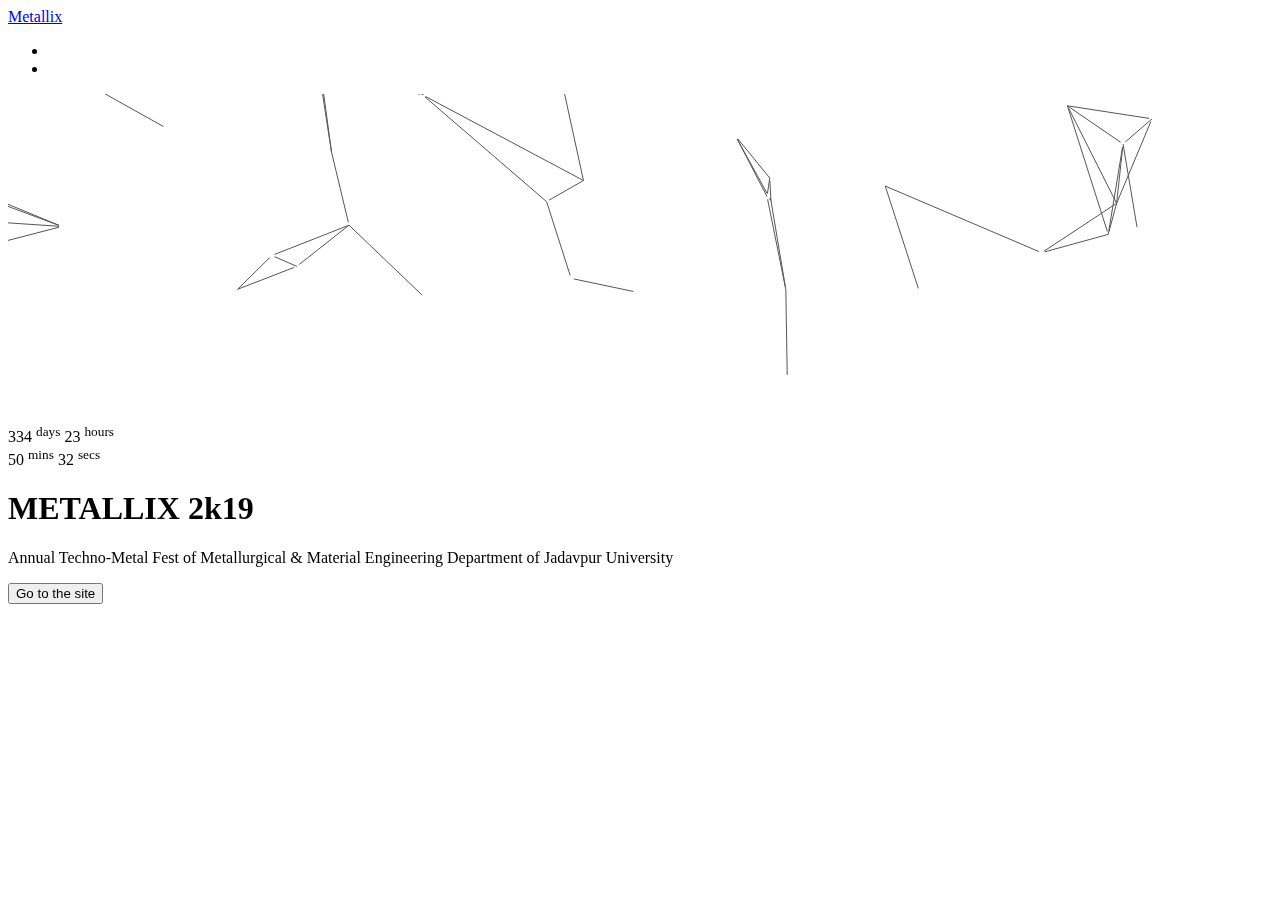
==== index.html @ 6e294d9d "Add files via upload" ====
<!DOCTYPE html>
<!--[if IE 8 ]><html class="no-js oldie ie8" lang="en"> <![endif]-->
<!--[if IE 9 ]><html class="no-js oldie ie9" lang="en"> <![endif]-->
<!--[if (gte IE 9)|!(IE)]><!--><html class="no-js" lang="en"> <!--<![endif]-->
<head>

   <!--- basic page needs
   ================================================== -->
   <meta charset="utf-8">
	<title>Metallix 2k19 | Metallurgical & Material Engineering Department | Jadavpur University</title>
        <meta http-equiv="Content-Type" content="text/html; charset=UTF-8">
        <meta name="description" content="The annual technical fest of the Metallurgical & Material Engineering Department of Jadavpur University" />
        <meta name="keywords" content="Metallix 2k19, Metallurgy fests, Jadavpur University, Fest of Metallurgy, Kolkata fests, " />
        <meta name="author" content="Ayush Mishra" />


   <!-- mobile specific metas
   ================================================== -->
	<meta name="viewport" content="width=device-width, initial-scale=1, maximum-scale=1">

 	<!-- CSS
   ================================================== -->
   <link rel="stylesheet" href="css/base.css">  
   <link rel="stylesheet" href="css/main.css">
   <link rel="stylesheet" href="css/vendor.css">

   <!-- script
   ================================================== -->
	<script src="js/modernizr.js"></script>

   <!-- favicons
	================================================== -->
	<link rel="icon" type="image/png" href="logo1b.png">
	<link rel="apple-touch-icon" type="image/png" href="logo1b.png" sizes="32x32" />


</head>

<body id="top">

	<!-- header 
   ================================================== -->
   <header>

   	<div class="row">
   		<div class="logo">
	         <a href="index.html">Metallix</a>
	      </div> 

			<div class="social-links">
			   <ul>
					<li><a href="#"><i class="fa fa-facebook"></i></a></li>
					
				 			   <li><a href="mailto:metallixju2019@gmail.com"><i class="fa fa-envelope"></i></a></li> 
				 
				</ul>
			</div>
   	</div> 

   </header> <!-- /header -->   


   <!-- home
   ================================================== -->
   <section id="home" class="home-particles">

   	<div class="shadow-overlay"></div>

   	<div class="content-wrap-table">		   

		   <div class="main-content-tablecell">

		   	<div class="row">
		   		<div class="col-twelve">

		   			<div id="counter">
		   				<div class="half">
		  
		   				<span>334 <sup>days</sup></span> 
		 						<span>23 <sup>hours</sup></span>
		   				</div>
							<div class="half">
								<span>50 <sup>mins</sup></span>
		 						<span>32 <sup>secs</sup></span>
		 					</div> 
		   			</div>

			  			<div class="bottom-text">
			  				<h1>METALLIX 2k19</h1>
				  			<p>
							Annual Techno-Metal Fest of Metallurgical & Material Engineering Department of Jadavpur University
				  			</p>			  				
			  			</div>			  						  			   			
<button onclick="window.location.href = 'info.html';">Go to the site</button>
			   	</div> <!-- /twelve --> 

			   
		   	</div> <!-- /row -->  

		   </div> <!-- /main-content --> 
		   
		</div> <!-- /content-wrap -->
   
   </section> <!-- /home -->


  
   <!-- Java Script
   ================================================== --> 
   <script src="js/jquery-2.1.3.min.js"></script>
   <script src="js/plugins.js"></script>
   <script src="js/main1.js"></script>

</body>

</html>
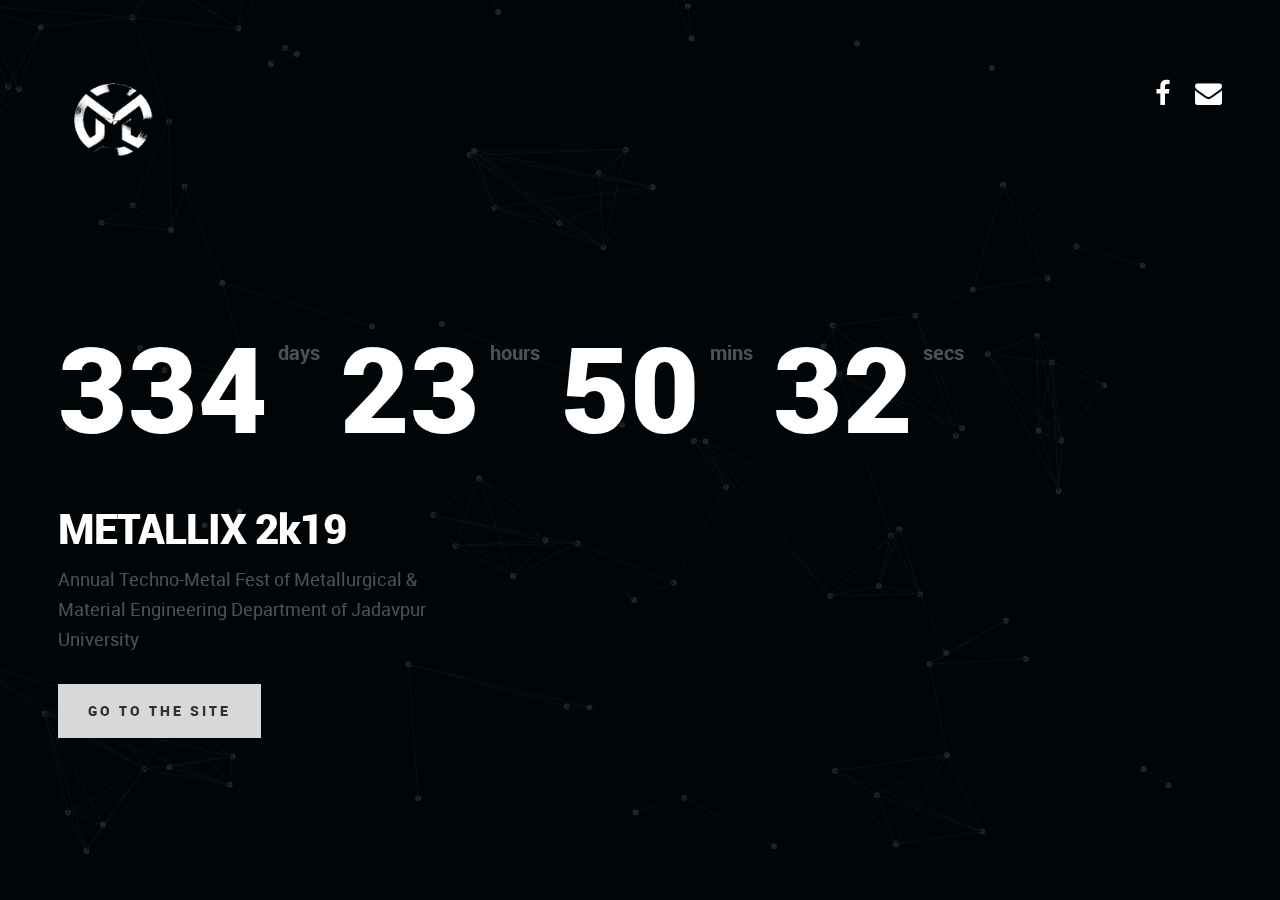
==== commit 86750b18: "Update index.html" ====
--- a/index.html
+++ b/index.html
@@ -91,7 +91,7 @@
 							Annual Techno-Metal Fest of Metallurgical & Material Engineering Department of Jadavpur University
 				  			</p>			  				
 			  			</div>			  						  			   			
-<button onclick="window.location.href = 'info.html';">Go to the site</button>
+<button onclick="window.location.href = "https://amishra1508.github.io/metallix2019/info.html";">Go to the site</button>
 			   	</div> <!-- /twelve --> 
 
 			   
@@ -113,4 +113,4 @@
 
 </body>
 
-</html>+</html>
--- a/css/base.css
+++ b/css/base.css
@@ -0,0 +1,806 @@
+
+/* =================================================================== 
+ *
+ *  Khronos v1.0 Base Stylesheet
+ *  url: www.styleshout.com
+ *  06-10-2016
+ *  ------------------------------------------------------------------
+ *
+ *  TOC:
+ *  01. reset
+ *  02. basic/base setup styles
+ *  03. grid
+ *  04. MISC
+ *
+ * =================================================================== */
+
+ 
+/* ===================================================================
+ * 01. reset - normalize.css v3.0.2 | MIT License | git.io/normalize
+ *
+ * ------------------------------------------------------------------- */
+
+html {
+	font-family: sans-serif;
+	-ms-text-size-adjust: 100%;
+	-webkit-text-size-adjust: 100%;
+}
+
+body {
+	margin: 0;
+}
+
+article,
+aside,
+details,
+figcaption,
+figure,
+footer,
+header,
+hgroup,
+main,
+menu,
+nav,
+section,
+summary {
+	display: block;
+}
+
+audio,
+canvas,
+progress,
+video {
+	display: inline-block;
+	vertical-align: baseline;
+}
+
+audio:not([controls]) {
+	display: none;
+	height: 0;
+}
+
+[hidden],
+template {
+	display: none;
+}
+
+a {
+	background: transparent;
+}
+
+a:active,
+a:hover {
+	outline: 0;
+}
+
+abbr[title] {
+	border-bottom: 1px dotted;
+}
+
+b,
+strong {
+	font-weight: bold;
+}
+
+dfn {
+	font-style: italic;
+}
+
+h1 {
+	font-size: 2em;
+	margin: 0.67em 0;
+}
+
+mark {
+	background: #ff0;
+	color: #000;
+}
+
+small {
+	font-size: 80%;
+}
+
+sub,
+sup {
+	font-size: 75%;
+	line-height: 0;
+	position: relative;
+	vertical-align: baseline;
+}
+
+sup {
+	top: -0.5em;
+}
+
+sub {
+	bottom: -0.25em;
+}
+
+img {
+	border: 0;
+}
+
+svg:not(:root) {
+	overflow: hidden;
+}
+
+figure {
+	margin: 1em 40px;
+}
+
+hr {
+	-moz-box-sizing: content-box;
+	box-sizing: content-box;
+	height: 0;
+}
+
+pre {
+	overflow: auto;
+}
+
+code,
+kbd,
+pre,
+samp {
+	font-family: monospace, monospace;
+	font-size: 1em;
+}
+
+button,
+input,
+optgroup,
+select,
+textarea {
+	color: inherit;
+	font: inherit;
+	margin: 0;
+}
+
+button {
+	overflow: visible;
+}
+
+button,
+select {
+	text-transform: none;
+}
+
+button,
+html input[type="button"],
+input[type="reset"],
+input[type="submit"] {
+	-webkit-appearance: button;
+	cursor: pointer;
+}
+
+button[disabled],
+html input[disabled] {
+	cursor: default;
+}
+
+button::-moz-focus-inner,
+input::-moz-focus-inner {
+	border: 0;
+	padding: 0;
+}
+
+input {
+	line-height: normal;
+}
+
+input[type="checkbox"],
+input[type="radio"] {
+	box-sizing: border-box;
+	padding: 0;
+}
+
+input[type="number"]::-webkit-inner-spin-button,
+input[type="number"]::-webkit-outer-spin-button {
+	height: auto;
+}
+
+input[type="search"] {
+	-webkit-appearance: textfield;
+	-moz-box-sizing: content-box;
+	-webkit-box-sizing: content-box;
+	box-sizing: content-box;
+}
+
+input[type="search"]::-webkit-search-cancel-button,
+input[type="search"]::-webkit-search-decoration {
+	-webkit-appearance: none;
+}
+
+fieldset {
+	border: 1px solid #c0c0c0;
+	margin: 0 2px;
+	padding: 0.35em 0.625em 0.75em;
+}
+
+legend {
+	border: 0;
+	padding: 0;
+}
+
+textarea {
+	overflow: auto;
+}
+
+optgroup {
+	font-weight: bold;
+}
+
+table {
+	border-collapse: collapse;
+	border-spacing: 0;
+}
+
+td,
+th {
+	padding: 0;
+}
+
+
+/* ===================================================================
+ * 02. basic/base setup styles - (_basic.scss)
+ *
+ * ------------------------------------------------------------------- */
+html {
+	font-size: 62.5%;
+	box-sizing: border-box;
+}
+
+*,
+*::before,
+*::after {
+	box-sizing: inherit;
+}
+
+body {
+	font-weight: normal;
+	line-height: 1;
+	text-rendering: optimizeLegibility;
+	word-wrap: break-word;
+	-webkit-overflow-scrolling: touch;
+	-webkit-text-size-adjust: none;
+}
+
+body,
+input,
+button {
+	-moz-osx-font-smoothing: grayscale;
+	-webkit-font-smoothing: antialiased;
+}
+
+/* -------------------------------------------------------------------
+ * Media - (_basic.scss)
+ * ------------------------------------------------------------------- */
+img,
+video {
+	max-width: 100%;
+	height: auto;
+}
+
+/* -------------------------------------------------------------------
+ * Typography resets - (_basic.scss)
+ * ------------------------------------------------------------------- */
+div, dl, dt, dd, ul, ol, li, h1, h2, h3, h4, h5, h6, pre, form, p, blockquote, th, td {
+	margin: 0;
+	padding: 0;
+}
+h1, h2, h3, h4, h5, h6 {
+	-webkit-font-variant-ligatures: common-ligatures;
+	-moz-font-variant-ligatures: common-ligatures;
+	font-variant-ligatures: common-ligatures;
+	text-rendering: optimizeLegibility;
+}
+em, i {
+	font-style: italic;
+	line-height: inherit;
+}
+strong, b {
+	font-weight: bold;
+	line-height: inherit;
+}
+small {
+	font-size: 60%;
+	line-height: inherit;
+}
+ol, ul {
+	list-style: none;
+}
+li {
+	display: block;
+}
+
+/* -------------------------------------------------------------------
+ * links - (_basic.scss)
+ * ------------------------------------------------------------------- */
+a {
+	text-decoration: none;
+	line-height: inherit;
+}
+
+a img {
+	border: none;
+}
+
+/* ------------------------------------------------------------------- 
+ * inputs - (_basic.scss)
+ * ------------------------------------------------------------------- */
+fieldset {
+	margin: 0;
+	padding: 0;
+}
+
+input[type="email"],
+input[type="number"],
+input[type="search"],
+input[type="text"],
+input[type="tel"],
+input[type="url"],
+input[type="password"],
+textarea {
+	-webkit-appearance: none;
+	-moz-appearance: none;
+	-ms-appearance: none;
+	-o-appearance: none;
+	appearance: none;
+}
+
+
+/* ===================================================================
+ * 03. grid - (_grid.scss)
+ *
+ * ------------------------------------------------------------------- */
+.row {
+	width: 94%;
+	max-width: 1170px;
+	margin: 0 auto;
+}
+
+.row:before,
+.row:after {
+	content: "";
+	display: table;
+}
+
+.row:after {
+	clear: both;
+}
+
+.row .row {
+	width: auto;
+	max-width: none;
+	margin-left: -20px;
+	margin-right: -20px;
+}
+
+[class*="col-"],
+.bgrid {
+	float: left;
+}
+
+[class*="col-"] + [class*="col-"].end {
+	float: right;
+}
+
+[class*="col-"] {
+	padding: 0 20px;
+}
+
+.col-one {
+	width: 8.33333%;
+}
+.col-two, .col-1-6 {
+	width: 16.66667%;
+}
+.col-three, .col-1-4 {
+	width: 25%;
+}
+.col-four, .col-1-3 {
+	width: 33.33333%;
+}
+.col-five {
+	width: 41.66667%;
+}
+.col-six, .col-1-2 {
+	width: 50%;
+}
+.col-seven {
+	width: 58.33333%;
+}
+.col-eight, .col-2-3 {
+	width: 66.66667%;
+}
+.col-nine, .col-3-4 {
+	width: 75%;
+}
+.col-ten, .col-5-6 {
+	width: 83.33333%;
+}
+.col-eleven {
+	width: 91.66667%;
+}
+.col-twelve, .col-full {
+	width: 100%;
+}
+
+/* --------------------------------------------------------------- 
+ * small screens - (_base.scss)
+ * --------------------------------------------------------------- */
+@media screen and (max-width:1024px) {
+	.row .row {
+		margin-left: -18px;
+		margin-right: -18px;
+	}
+
+	[class*="col-"] {
+		padding: 0 18px;
+	}
+
+}
+
+/* ---------------------------------------------------------------
+ * tablets - (_base.scss)
+ * --------------------------------------------------------------- */
+@media screen and (max-width:768px) {
+	.row {
+		width: auto;
+		padding-left: 30px;
+		padding-right: 30px;
+	}
+
+	.row .row {
+		padding-left: 0;
+		padding-right: 0;
+		margin-left: -15px;
+		margin-right: -15px;
+	}
+
+	[class*="col-"] {
+		padding: 0 15px;
+	}
+
+	.tab-1-4 {
+		width: 25%;
+	}
+
+	.tab-1-3 {
+		width: 33.33333%;
+	}
+
+	.tab-1-2 {
+		width: 50%;
+	}
+
+	.tab-2-3 {
+		width: 66.66667%;
+	}
+
+	.tab-3-4 {
+		width: 75%;
+	}
+
+	.tab-full {
+		width: 100%;
+	}
+
+}
+
+/* --------------------------------------------------------------- 
+ * large mobile devices - (_base.scss)
+ * --------------------------------------------------------------- */
+@media screen and (max-width:600px) {
+	.row {
+		padding-left: 25px;
+		padding-right: 25px;
+	}
+
+	.row .row {
+		margin-left: -10px;
+		margin-right: -10px;
+	}
+
+	[class*="col-"] {
+		padding: 0 10px;
+	}
+
+	.mob-1-4 {
+		width: 25%;
+	}
+
+	.mob-1-2 {
+		width: 50%;
+	}
+
+	.mob-3-4 {
+		width: 75%;
+	}
+
+	.mob-full {
+		width: 100%;
+	}
+
+}
+
+/* --------------------------------------------------------------- 
+ * small mobile devices - (_base.scss)
+ * --------------------------------------------------------------- */
+@media screen and (max-width:400px) {
+	.row .row {
+		padding-left: 0;
+		padding-right: 0;
+		margin-left: 0;
+		margin-right: 0;
+	}
+
+	[class*="col-"] {
+		width: 100% !important;
+		float: none !important;
+		clear: both !important;
+		margin-left: 0;
+		margin-right: 0;
+		padding: 0;
+	}
+
+	[class*="col-"] + [class*="col-"].end {
+		float: none;
+	}
+
+}
+
+
+/* ===================================================================
+ * block grids - (_base.scss)
+ *
+ * ------------------------------------------------------------------- */
+
+[class*="block-"]:before, [class*="block-"]:after {
+	content: "";
+	display: table;
+}
+
+[class*="block-"]:after {
+	clear: both;
+}
+
+.block-1-6 .bgrid {
+	width: 16.66667%;
+}
+
+.block-1-4 .bgrid {
+	width: 25%;
+}
+
+.block-1-3 .bgrid {
+	width: 33.33333%;
+}
+
+.block-1-2 .bgrid {
+	width: 50%;
+}
+
+/**
+ * Clearing for block grid columns. Allow columns with 
+ * different heights to align properly.
+ */
+.block-1-6 .bgrid:nth-child(6n+1),
+.block-1-4 .bgrid:nth-child(4n+1),
+.block-1-3 .bgrid:nth-child(3n+1),
+.block-1-2 .bgrid:nth-child(2n+1) {
+	clear: both;
+}
+
+/* ---------------------------------------------------------------
+ * small screens - (_base.scss)
+ * --------------------------------------------------------------- */
+@media screen and (max-width:1024px) {
+	.block-s-1-6 .bgrid {
+		width: 16.66667%;
+	}
+
+	.block-s-1-4 .bgrid {
+		width: 25%;
+	}
+
+	.block-s-1-3 .bgrid {
+		width: 33.33333%;
+	}
+
+	.block-s-1-2 .bgrid {
+		width: 50%;
+	}
+
+	.block-s-full .bgrid {
+		width: 100%;
+		clear: both;
+	}
+
+	[class*="block-s-"] .bgrid:nth-child(n) {
+		clear: none;
+	}
+
+	.block-s-1-6 .bgrid:nth-child(6n+1),
+	.block-s-1-4 .bgrid:nth-child(4n+1),
+	.block-s-1-3 .bgrid:nth-child(3n+1),
+	.block-s-1-2 .bgrid:nth-child(2n+1) {
+		clear: both;
+	}
+
+}
+
+/* ---------------------------------------------------------------
+ * tablets - (_base.scss)
+ * --------------------------------------------------------------- */
+@media screen and (max-width:768px) {
+	.block-tab-1-6 .bgrid {
+		width: 16.66667%;
+	}
+
+	.block-tab-1-4 .bgrid {
+		width: 25%;
+	}
+
+	.block-tab-1-3 .bgrid {
+		width: 33.33333%;
+	}
+
+	.block-tab-1-2 .bgrid {
+		width: 50%;
+	}
+
+	.block-tab-full .bgrid {
+		width: 100%;
+		clear: both;
+	}
+
+	[class*="block-tab-"] .bgrid:nth-child(n) {
+		clear: none;
+	}
+
+	.block-tab-1-6 .bgrid:nth-child(6n+1),
+	.block-tab-1-4 .bgrid:nth-child(4n+1),
+	.block-tab-1-3 .bgrid:nth-child(3n+1),
+	.block-tab-1-2 .bgrid:nth-child(2n+1) {
+		clear: both;
+	}
+
+}
+
+/* ---------------------------------------------------------------
+ * large mobile devices - (_base.scss)
+ * --------------------------------------------------------------- */
+@media screen and (max-width:600px) {
+	.block-mob-1-6 .bgrid {
+		width: 16.66667%;
+	}
+
+	.block-mob-1-4 .bgrid {
+		width: 25%;
+	}
+
+	.block-mob-1-3 .bgrid {
+		width: 33.33333%;
+	}
+
+	.block-mob-1-2 .bgrid {
+		width: 50%;
+	}
+
+	.block-mob-full .bgrid {
+		width: 100%;
+		clear: both;
+	}
+
+	[class*="block-mob-"] .bgrid:nth-child(n) {
+		clear: none;
+	}
+
+	.block-mob-1-6 .bgrid:nth-child(6n+1),
+	.block-mob-1-4 .bgrid:nth-child(4n+1),
+	.block-mob-1-3 .bgrid:nth-child(3n+1),
+	.block-mob-1-2 .bgrid:nth-child(2n+1) {
+		clear: both;
+	}
+
+}
+
+/* ---------------------------------------------------------------
+ * stack on small mobile devices - (_base.scss)
+ * --------------------------------------------------------------- */
+@media screen and (max-width:400px) {
+	.stack .bgrid {
+		width: 100% !important;
+		float: none !important;
+		clear: both !important;
+		margin-left: 0;
+		margin-right: 0;
+	}
+
+}
+
+
+/* ===================================================================
+ * 04. MISC  - (_base.scss)
+ *
+ * ------------------------------------------------------------------- */
+
+/**
+ * Clearing - (http://nicolasgallagher.com/micro-clearfix-hack/
+ */
+.group:before,
+.group:after {
+	content: "";
+	display: table;
+}
+
+.group:after {
+	clear: both;
+}
+
+/**
+ * Misc Helper Styles 
+ */
+.hide {
+	display: none;
+}
+
+.invisible {
+	visibility: hidden;
+}
+
+.antialiased {
+	-webkit-font-smoothing: antialiased;
+	-moz-osx-font-smoothing: grayscale;
+}
+
+.overflow-hidden {
+	overflow: hidden;
+}
+
+.remove-bottom {
+	margin-bottom: 0;
+}
+
+.half-bottom {
+	margin-bottom: 1.5rem !important;
+}
+
+.add-bottom {
+	margin-bottom: 3rem !important;
+}
+
+.no-border {
+	border: none;
+}
+
+.full-width {
+	width: 100%;
+}
+
+.text-center {
+	text-align: center;
+}
+
+.text-left {
+	text-align: left;
+}
+
+.text-right {
+	text-align: right;
+}
+
+.pull-left {
+	float: left;
+}
+
+.pull-right {
+	float: right;
+}
+
+.align-center {
+	margin-left: auto;
+	margin-right: auto;
+	text-align: center;
+}--- a/css/main.css
+++ b/css/main.css
@@ -0,0 +1,1891 @@
+
+/* =================================================================== 
+ *
+ *  Khronos v1.0 Main Stylesheet
+ *  url: www.styleshout.com
+ *  06-10-2016
+ *  ------------------------------------------------------------------
+ *
+ *  TOC:
+ *  01. webfonts and iconfonts
+ *  02. base style overrides
+ *  03. typography & general theme styles
+ *  04. preloader
+ *  05. forms
+ *  06. buttons
+ *  07. other components
+ *  08. header styles
+ *  09. home
+ *  10. info
+ *  11. cta
+ *  12. footer
+ *
+ * =================================================================== */
+
+
+/* ===================================================================
+ * 01. webfonts and iconfonts - (_document-setup)
+ *
+ * ------------------------------------------------------------------- */
+@import url("fonts.css");
+@import url("font-awesome/css/font-awesome.min.css");
+@import url("micons/micons.css");
+
+
+/* ===================================================================
+ * 02. base style overrides - (_document-setup)
+ *
+ * ------------------------------------------------------------------- */
+html {
+	font-size: 10px;
+}
+@media only screen and (max-width:1024px) {
+	html {
+		font-size: 9.375px;
+	}
+}
+@media only screen and (max-width:768px) {
+	html {
+		font-size: 10px;
+	}
+}
+@media only screen and (max-width:400px) {
+	html {
+		font-size: 9.375px;
+	}
+}
+html, body {
+	height: 100%;
+}
+body {
+	background: #FFFFFF;
+	font-family: "roboto-regular", sans-serif;
+	font-size: 1.6rem;
+	line-height: 3rem;
+	color: #333333;
+}
+
+/* ------------------------------------------------------------------- 
+ * links - (_document-setup) 
+ * ------------------------------------------------------------------- */
+a, a:visited {
+	color: #057f78;
+	-moz-transition: all 0.3s ease-in-out;
+	-o-transition: all 0.3s ease-in-out;
+	-webkit-transition: all 0.3s ease-in-out;
+	-ms-transition: all 0.3s ease-in-out;
+	transition: all 0.3s ease-in-out;
+}
+a:hover, a:focus {
+	color: #000000;
+}
+
+/* ===================================================================
+ * 03. typography & general theme styles - (_document-setup.scss) 
+ *
+ * ------------------------------------------------------------------- */
+h1, h2, h3, h4, h5, h6, .h01, .h02, .h03, .h04, .h05, .h06 {
+	font-family: "roboto-black", sans-serif;
+	color: #151515;
+	font-style: normal;
+	text-rendering: optimizeLegibility;
+	margin-bottom: 2.1rem;
+}
+h3, .h03, h4, .h04 {
+	margin-bottom: 1.8rem;
+}
+h5, .h05, h6, .h06 {
+	margin-bottom: 1.2rem;
+}
+h1, .h01 {
+	font-size: 3.1rem;
+	line-height: 1.35;
+	letter-spacing: -.1rem;
+}
+@media only screen and (max-width:600px) {
+	h1, .h01 {
+		font-size: 2.6rem;
+		letter-spacing: -.07rem;
+	}
+}
+h2, .h02 {
+	font-size: 2.4rem;
+	line-height: 1.25;
+}
+h3, .h03 {
+	font-size: 2rem;
+	line-height: 1.5;
+}
+h4, .h04 {
+	font-size: 1.7rem;
+	line-height: 1.76;
+}
+h5, .h05 {
+	font-size: 1.4rem;
+	line-height: 1.7;
+	text-transform: uppercase;
+	letter-spacing: .2rem;
+}
+h6, .h06 {
+	font-size: 1.3rem;
+	line-height: 1.85;
+	text-transform: uppercase;
+	letter-spacing: .2rem;
+}
+p img {
+	margin: 0;
+}
+p.lead {
+	font-family: "roboto-light", serif;
+	font-size: 2rem;
+	line-height: 1.8;
+	color: #4d4d4d;
+}
+@media only screen and (max-width:768px) {
+	p.lead {
+		font-size: 1.8rem;
+	}
+}
+em, i, strong, b {
+	font-size: 1.6rem;
+	line-height: 3rem;
+	font-style: normal;
+	font-weight: normal;
+}
+em, i {
+	font-family: "roboto-italic", serif;
+}
+strong, b {
+	font-family: "roboto-bold", serif;
+}
+small {
+	font-size: 1.1rem;
+	line-height: inherit;
+}
+blockquote {
+	margin: 3rem 0;
+	padding-left: 4rem;
+	position: relative;
+}
+blockquote:before {
+	content: "\201C";
+	font-size: 8rem;
+	line-height: 0px;
+	margin: 0;
+	color: #333;
+	font-family: arial, sans-serif;
+	position: absolute;
+	top: 3rem;
+	left: 0;
+}
+blockquote p {
+	font-family: georgia, serif;
+	font-style: italic;
+	padding: 0;
+	font-size: 1.9rem;
+	line-height: 1.75;
+}
+blockquote cite {
+	display: block;
+	font-size: 1.2rem;
+	font-style: normal;
+	line-height: 1.65;
+}
+blockquote cite:before {
+	content: "\2014 \0020";
+}
+blockquote cite a, blockquote cite a:visited {
+	color: #4d4d4d;
+	border: none;
+}
+abbr {
+	font-family: "roboto-bold", serif;
+	font-variant: small-caps;
+	text-transform: lowercase;
+	letter-spacing: .05rem;
+	color: #4d4d4d;
+}
+var, kbd, samp, code, pre {
+	font-family: Consolas, "Andale Mono", Courier, "Courier New", monospace;
+}
+pre {
+	padding: 2.4rem 3rem 3rem;
+	background: #F1F1F1;
+}
+code {
+	font-size: 1.4rem;
+	margin: 0 .2rem;
+	padding: .3rem .6rem;
+	white-space: nowrap;
+	background: #F1F1F1;
+	border: 1px solid #E1E1E1;
+	border-radius: 3px;
+}
+pre > code {
+	display: block;
+	white-space: pre;
+	line-height: 2;
+	padding: 0;
+	margin: 0;
+}
+pre.prettyprint > code {
+	border: none;
+}
+del {
+	text-decoration: line-through;
+}
+abbr[title], dfn[title] {
+	border-bottom: 1px dotted;
+	cursor: help;
+}
+mark {
+	background: #FFF49B;
+	color: #000;
+}
+hr {
+	border: solid #d2d2d2;
+	border-width: 1px 0 0;
+	clear: both;
+	margin: 2.4rem 0 1.5rem;
+	height: 0;
+}
+
+/* ------------------------------------------------------------------- 
+ * Lists - (_document-setup)  
+ * ------------------------------------------------------------------- */
+ol {
+	list-style: decimal;
+}
+ul {
+	list-style: disc;
+}
+li {
+	display: list-item;
+}
+ol, ul {
+	margin-left: 1.7rem;
+}
+ul li {
+	padding-left: .4rem;
+}
+ul ul, ul ol, ol ol, ol ul {
+	margin: .6rem 0 .6rem 1.7rem;
+}
+ul.disc li {
+	display: list-item;
+	list-style: none;
+	padding: 0 0 0 .8rem;
+	position: relative;
+}
+ul.disc li::before {
+	content: "";
+	display: inline-block;
+	width: 8px;
+	height: 8px;
+	border-radius: 50%;
+	background: #034e4a;
+	position: absolute;
+	left: -17px;
+	top: 11px;
+	vertical-align: middle;
+}
+dt {
+	margin: 0;
+	color: #034e4a;
+}
+dd {
+	margin: 0 0 0 2rem;
+}
+
+/* ------------------------------------------------------------------- 
+ * Spacing - (_document-setup)  
+ * ------------------------------------------------------------------- */
+button, .button {
+	margin-bottom: 1.2;
+}
+fieldset {
+	margin-bottom: 1.5rem;
+}
+input,
+textarea,
+select,
+pre,
+blockquote,
+figure,
+table,
+p,
+ul,
+ol,
+dl,
+form,
+.fluid-video-wrapper,
+.ss-custom-select {
+	margin-bottom: 3rem;
+}
+
+/* ------------------------------------------------------------------- 
+ * floated image - (_document-setup)  
+ * ------------------------------------------------------------------- */
+img.pull-right {
+	margin: 1.5rem 0 0 3rem;
+}
+img.pull-left {
+	margin: 1.5rem 3rem 0 0;
+}
+
+/* ------------------------------------------------------------------- 
+ * block grids paddings
+ * ------------------------------------------------------------------- */
+.bgrid {
+	padding: 0 20px;
+}
+@media only screen and (max-width:1024px) {
+	.bgrid {
+		padding: 0 18px;
+	}
+}
+@media only screen and (max-width:768px) {
+	.bgrid {
+		padding: 0 15px;
+	}
+}
+@media only screen and (max-width:600px) {
+	.bgrid {
+		padding: 0 10px;
+	}
+}
+@media only screen and (max-width:400px) {
+	.bgrid {
+		padding: 0;
+	}
+}
+
+ 
+/* ===================================================================
+ * 04. preloader - (_preloader-1.scss)
+ *
+ * ------------------------------------------------------------------- */
+#preloader {
+	position: fixed;
+	top: 0;
+	left: 0;
+	right: 0;
+	bottom: 0;
+	background: #050505;
+	z-index: 800;
+	height: 100%;
+	width: 100%;
+}
+.no-js #preloader, .oldie #preloader {
+	display: none;
+}
+#loader {
+	position: absolute;
+	left: 50%;
+	top: 50%;
+	width: 60px;
+	height: 60px;
+	margin: -30px 0 0 -30px;
+	padding: 0;
+}
+#loader:before {
+	content: "";
+	border-top: 6px solid rgba(255, 255, 255, 0.1);
+	border-right: 6px solid rgba(255, 255, 255, 0.1);
+	border-bottom: 6px solid rgba(255, 255, 255, 0.1);
+	border-left: 6px solid #FFFFFF;
+	-webkit-animation: load 1.1s infinite linear;
+	animation: load 1.1s infinite linear;
+	display: block;
+	border-radius: 50%;
+	width: 60px;
+	height: 60px;
+}
+@-webkit-keyframes load {
+	0% {
+		-webkit-transform: rotate(0deg);
+		transform: rotate(0deg);
+	}
+	100% {
+		-webkit-transform: rotate(360deg);
+		transform: rotate(360deg);
+	}
+}
+@keyframes load {
+	0% {
+		-webkit-transform: rotate(0deg);
+		transform: rotate(0deg);
+	}
+	100% {
+		-webkit-transform: rotate(360deg);
+		transform: rotate(360deg);
+	}
+}
+
+
+/* ===================================================================
+ * 05. forms - (_forms.scss)
+ *
+ * ------------------------------------------------------------------- */
+fieldset {
+	border: none;
+}
+input[type="email"],
+input[type="number"],
+input[type="search"],
+input[type="text"],
+input[type="tel"],
+input[type="url"],
+input[type="password"],
+textarea,
+select {
+	display: block;
+	height: 6rem;
+	padding: 1.5rem 2rem;
+	border: none;
+	border-bottom: 3px solid rgba(17, 17, 17, 0.5);
+	outline: none;
+	vertical-align: middle;
+	color: #333333;
+	font-family: "roboto-regular", sans-serif;
+	font-size: 1.7rem;
+	line-height: 3rem;
+	max-width: 100%;
+	background: transparent;
+	-moz-transition: all 0.3s ease-in-out;
+	-o-transition: all 0.3s ease-in-out;
+	-webkit-transition: all 0.3s ease-in-out;
+	-ms-transition: all 0.3s ease-in-out;
+	transition: all 0.3s ease-in-out;
+}
+textarea {
+	min-height: 25rem;
+}
+input[type="email"]:focus,
+input[type="number"]:focus,
+input[type="search"]:focus,
+input[type="text"]:focus,
+input[type="tel"]:focus,
+input[type="url"]:focus,
+input[type="password"]:focus,
+textarea:focus,
+select:focus {
+	color: #000000;
+	border-color: #034e4a;
+}
+label, legend {
+	font-family: "roboto-bold", sans-serif;
+	font-size: 1.6rem;
+	margin-bottom: .6rem;
+	color: black;
+	display: block;
+}
+input[type="checkbox"],
+input[type="radio"] {
+	display: inline;
+}
+
+label > .label-text {
+	display: inline-block;
+	margin-left: 1rem;
+	font-family: "roboto-regular", sans-serif;
+	line-height: inherit;
+}
+
+label > input[type="checkbox"],
+label > input[type="radio"] {
+	margin: 0;
+	position: relative;
+	top: .15rem;
+}
+
+/* ------------------------------------------------------------------- 
+ * Style Placeholder Text  
+ * ------------------------------------------------------------------- */
+::-webkit-input-placeholder {
+	color: gray;
+}
+:-moz-placeholder {
+	color: gray;  /* Firefox 18- */
+}
+::-moz-placeholder {
+	color: gray;  /* Firefox 19+ */
+}
+:-ms-input-placeholder {
+	color: gray;
+}
+.placeholder {
+	color: gray !important;
+}
+
+/* ===================================================================
+ * 06. buttons - (_button-essentials.scss)
+ *
+ * ------------------------------------------------------------------- */
+.button,
+a.button,
+button,
+input[type="submit"],
+input[type="reset"],
+input[type="button"] {
+	display: inline-block;
+	font-family: "roboto-black", sans-serif;
+	font-size: 1.4rem;
+	text-transform: uppercase;
+	letter-spacing: .3rem;
+	height: 5.4rem;
+	line-height: 5.4rem;
+	padding: 0 3rem;
+	margin: 0 .3rem 1.2rem 0;
+	background: #d8d8d8;
+	color: #313131;
+	text-decoration: none;
+	cursor: pointer;
+	text-align: center;
+	white-space: nowrap;
+	border: none;
+	-moz-transition: all 0.3s ease-in-out;
+	-o-transition: all 0.3s ease-in-out;
+	-webkit-transition: all 0.3s ease-in-out;
+	-ms-transition: all 0.3s ease-in-out;
+	transition: all 0.3s ease-in-out;
+}
+
+.button:hover,
+a.button:hover,
+button:hover,
+input[type="submit"]:hover,
+input[type="reset"]:hover,
+input[type="button"]:hover,
+.button:focus,
+button:focus,
+input[type="submit"]:focus,
+input[type="reset"]:focus,
+input[type="button"]:focus {
+	background: #bebebe;
+	color: #000000;
+	outline: 0;
+}
+
+.button.button-primary,
+a.button.button-primary,
+button.button-primary,
+input[type="submit"].button-primary,
+input[type="reset"].button-primary,
+input[type="button"].button-primary {
+	background: #034e4a;
+	color: #FFFFFF;
+}
+
+.button.button-primary:hover,
+a.button.button-primary:hover,
+button.button-primary:hover,
+input[type="submit"].button-primary:hover,
+input[type="reset"].button-primary:hover,
+input[type="button"].button-primary:hover,
+.button.button-primary:focus,
+button.button-primary:focus,
+input[type="submit"].button-primary:focus,
+input[type="reset"].button-primary:focus,
+input[type="button"].button-primary:focus {
+	background: #1f1f1f;
+}
+
+button.full-width,
+.button.full-width {
+	width: 100%;
+	margin-right: 0;
+}
+
+button.medium,
+.button.medium {
+	height: 5.7rem !important;
+	line-height: 5.7rem !important;
+	padding: 0 1.8rem !important;
+}
+
+button.large,
+.button.large {
+	height: 6rem !important;
+	line-height: 6rem !important;
+	padding: 0rem 3rem !important;
+}
+
+button.stroke,
+.button.stroke {
+	background: transparent !important;
+	border: 3px solid #313131;
+	line-height: 4.8rem;
+}
+
+button.stroke.medium,
+.button.stroke.medium {
+	line-height: 5.1rem !important;
+}
+
+button.stroke.large,
+.button.stroke.large {
+	line-height: 5.4rem !important;
+}
+
+button.stroke:hover,
+.button.stroke:hover {
+	border: 3px solid #034e4a;
+	color: #034e4a;
+}
+
+button::-moz-focus-inner,
+input::-moz-focus-inner {
+	border: 0;
+	padding: 0;
+}
+
+
+/* ===================================================================
+ * 07. other components - (_others.scss)
+ *
+ * ------------------------------------------------------------------- */
+
+/* ------------------------------------------------------------------- 
+ * additional typo styles - (_additional-typo.scss)
+ * ------------------------------------------------------------------- */
+
+/* drop cap 
+ * ----------------------------------------------- */
+.drop-cap:first-letter {
+	float: left;
+	margin: 0;
+	padding: 1.5rem .6rem 0 0;
+	font-size: 8.4rem;
+	font-family: "roboto-bold", sans-serif;
+	line-height: 6rem;
+	text-indent: 0;
+	background: transparent;
+	color: #151515;
+}
+
+/* line definition style 
+ * ----------------------------------------------- */
+.lining dt, .lining dd {
+	display: inline;
+	margin: 0;
+}
+.lining dt + dt:before, .lining dd + dt:before {
+	content: "\A";
+	white-space: pre;
+}
+.lining dd + dd:before {
+	content: ", ";
+}
+.lining dd + dd:before {
+	content: ", ";
+}
+.lining dd:before {
+	content: ": ";
+	margin-left: -0.2em;
+}
+
+/* dictionary definition style 
+ * ----------------------------------------------- */
+.dictionary-style dt {
+	display: inline;
+	counter-reset: definitions;
+}
+.dictionary-style dt + dt:before {
+	content: ", ";
+	margin-left: -0.2em;
+}
+.dictionary-style dd {
+	display: block;
+	counter-increment: definitions;
+}
+.dictionary-style dd:before {
+	content: counter(definitions, decimal) ". ";
+}
+
+/** 
+ * Pull Quotes
+ * -----------
+ * markup:
+ *
+ * <aside class="pull-quote">
+ *		<blockquote>
+ *			<p></p>
+ *		</blockquote>
+ *	</aside>
+ *
+ * --------------------------------------------------------------------- */
+.pull-quote {
+	position: relative;
+	padding: 2.1rem 3rem 2.1rem 0px;
+}
+.pull-quote:before, .pull-quote:after {
+	height: 1em;
+	position: absolute;
+	font-size: 8rem;
+	font-family: Arial, Sans-Serif;
+	color: #333;
+}
+.pull-quote:before {
+	content: "\201C";
+	top: 33px;
+	left: 0;
+}
+.pull-quote:after {
+	content: '\201D';
+	bottom: -33px;
+	right: 0;
+}
+.pull-quote blockquote {
+	margin: 0;
+}
+.pull-quote blockquote:before {
+	content: none;
+}
+
+/** 
+ * Stats Tab
+ * ---------
+ * markup:
+ *
+ * <ul class="stats-tabs">
+ *		<li><a href="#">[value]<em>[name]</em></a></li>
+ *	</ul>
+ *
+ * Extend this object into your markup.
+ *
+ * --------------------------------------------------------------------- */
+.stats-tabs {
+	padding: 0;
+	margin: 3rem 0;
+}
+.stats-tabs li {
+	display: inline-block;
+	margin: 0 1.5rem 3rem 0;
+	padding: 0 1.5rem 0 0;
+	border-right: 1px solid #ccc;
+}
+.stats-tabs li:last-child {
+	margin: 0;
+	padding: 0;
+	border: none;
+}
+.stats-tabs li a {
+	display: inline-block;
+	font-size: 2.5rem;
+	font-family: "roboto-bold", sans-serif;
+	border: none;
+	color: #252525;
+}
+.stats-tabs li a:hover {
+	color: #034e4a;
+}
+.stats-tabs li a em {
+	display: block;
+	margin: .6rem 0 0 0;
+	font-size: 1.4rem;
+	font-family: "roboto-regular", sans-serif;
+	color: #4d4d4d;
+}
+
+
+/* ===================================================================
+ * 08. header styles - (_layout.scss)
+ *
+ * ------------------------------------------------------------------- */
+header {
+	width: 100%;
+	height: auto;
+	position: absolute;
+	left: 0;
+	top: 0;
+	z-index: 700;
+}
+header .row {
+	height: auto;
+	max-width: 1290px;
+	position: relative;
+}
+
+/* ------------------------------------------------------------------- 
+ * header logo - (_layout.css) 
+ * ------------------------------------------------------------------- */
+header .logo {
+	position: absolute;
+	left: 26px;
+	top: 0;
+	margin-top: 78px;
+}
+header .logo a {
+	display: block;
+	margin: 0;
+	padding: 0;
+	outline: 0;
+	border: none;
+	width: 97px;
+	height: 84px;
+	background: url("../images/logo1.png") no-repeat center;
+	background-size: 160px 150px;
+	font: 0/0 a;
+	text-shadow: none;
+	color: transparent;
+	-moz-transition: all 0.5s ease-in-out;
+	-o-transition: all 0.5s ease-in-out;
+	-webkit-transition: all 0.5s ease-in-out;
+	-ms-transition: all 0.5s ease-in-out;
+	transition: all 0.5s ease-in-out;
+}
+
+/* ------------------------------------------------------------------- 
+ * header social - (_layout.css)  
+ * ------------------------------------------------------------------- */
+header .social-links {
+	position: absolute;
+	right: 20px;
+	top: 78px;
+	text-align: right;
+}
+
+header .social-links ul {
+	display: block;
+	list-style: none;
+	margin: 0;
+	padding: 0;
+	font-size: 2.7rem;
+}
+
+header .social-links ul li {
+	display: inline-block;
+	padding: 0 .9rem;
+}
+
+header .social-links ul li:last-child {
+	padding-right: 0;
+}
+
+header .social-links ul li a,
+header .social-links ul li a:visited {
+	color: #FFFFFF;
+}
+
+header .social-links ul li a:hover,
+header .social-links ul li a:focus {
+	color: #057f78;
+}
+
+/* ------------------------------------------------------------------- 
+ * responsive:
+ * header section 
+ * ------------------------------------------------------------------- */
+@media only screen and (max-width:1024px) {
+	header .logo {
+		left: 24px;
+		margin-top: 42px;
+	}
+	header .logo a {
+		width: 90px;
+		height: 78px;
+		background-size: 90px 78px;
+	}
+	header .social-links {
+		right: 18px;
+		top: 54px;
+	}
+}
+@media only screen and (max-width:768px) {
+	header .logo {
+		left: 51px;
+		margin-top: 36px;
+	}
+	header .logo a {
+		width: 80px;
+		height: 70px;
+		background-size: 80px 70px;
+	}
+	header .social-links {
+		right: 45px;
+		top: 48px;
+	}
+}
+@media only screen and (max-width:600px) {
+	header .logo {
+		left: 41px;
+		margin-top: 30px;
+	}
+	header .logo a {
+		width: 70px;
+		height: 61px;
+		background-size: 70px 61px;
+	}
+	header .social-links {
+		right: 41px;
+		top: 42px;
+	}
+	header .social-links ul {
+		font-size: 2.4rem;
+	}
+}
+@media only screen and (max-width:500px) {
+	header .logo {
+		left: 35px;
+	}
+	header .social-links {
+		right: 35px;
+	}
+	header .social-links ul {
+		font-size: 2.1rem;
+	}
+	header .social-links ul li {
+		padding: 0 .6rem;
+	}
+}
+@media only screen and (max-width:380px) {
+	header .logo {
+		left: 30px;
+		margin-top: 30px;
+	}
+	header .logo a {
+		width: 60px;
+		height: 52px;
+		background-size: 60px 52px;
+	}
+	header .social-links ul {
+		font-size: 2rem;
+	}
+	header .social-links li {
+		padding: 0 .3rem;
+	}
+}
+
+/* ===================================================================
+ * 09. home - (_layout.scss)
+ *
+ * ------------------------------------------------------------------- */
+#home {
+	background: #020507;
+	width: 100%;
+	height: 100%;
+	min-height: 800px;
+	z-index: 600;
+	position: relative;
+}
+#home .shadow-overlay {
+	position: absolute;
+	top: 0;
+	left: 0;
+	width: 100%;
+	height: 100%;
+	opacity: .9;
+	background: -moz-linear-gradient(left, black 0%, black 20%, transparent 100%);  /* FF3.6-15 */
+	background: -webkit-linear-gradient(left, black 0%, black 20%, transparent 100%);  /* Chrome10-25,Safari5.1-6 */
+	background: linear-gradient(to right, black 0%, black 20%, transparent 100%);  /* W3C, IE10+, FF16+, Chrome26+, Opera12+, Safari7+ */
+	filter: progid:DXImageTransform.Microsoft.gradient(startColorstr='#000000', endColorstr='#00000000', GradientType=1);  /* IE6-9 */
+}
+#home .row {
+	max-width: 1290px;
+}
+
+#home.home-static {
+	background-image: url(../images/home-bg.jpg);
+	background-repeat: no-repeat;
+	background-position: center;
+	-webkit-background-size: cover;
+	-moz-background-size: cover;
+	background-size: cover;
+}
+
+#home.home-particles {
+	background: #020507;
+	overflow: hidden;
+}
+#home.home-particles .pg-canvas {
+	position: absolute;
+	top: 0;
+	left: 0;
+	height: 100% !important;
+	width: 100% !important;
+	opacity: .12;
+}
+#home.home-particles .shadow-overlay {
+	display: none;
+}
+
+#home.home-slides {
+	height: 100% !important;
+}
+
+.content-wrap-table {
+	width: 100%;
+	height: 100%;
+	display: table;
+	position: relative;
+}
+.main-content-tablecell {
+	display: table-cell;
+	vertical-align: bottom;
+	z-index: 700;
+}
+.main-content-tablecell .row {
+	position: relative;
+	padding-top: 4.2rem;
+	padding-bottom: 15rem;
+}
+
+.main-content-tablecell #counter {
+	margin-bottom: 4.2rem;
+}
+.main-content-tablecell #counter:before,
+.main-content-tablecell #counter:after {
+	content: "";
+	display: table;
+}
+.main-content-tablecell #counter:after {
+	clear: both;
+}
+.main-content-tablecell #counter .half {
+	float: left;
+}
+.main-content-tablecell #counter span {
+	float: left;
+	text-align: right;
+	color: #FFFFFF;
+	font-family: "roboto-black", sans-serif;
+	font-size: 12rem;
+	line-height: 1;
+	padding: 0;
+	margin-bottom: 1.5rem;
+}
+.main-content-tablecell #counter span sup {
+	font-family: "roboto-bold", sans-serif;
+	font-size: .17em;
+	color: rgba(255, 255, 255, 0.3);
+	top: -3.6em;
+	right: 1em;
+}
+.main-content-tablecell h1 {
+	font-size: 4.2rem;
+	line-height: 1.143;
+	color: #FFFFFF;
+	margin-bottom: 1.2rem;
+	max-width: 600px;
+	position: relative;
+}
+.main-content-tablecell p {
+	color: rgba(255, 255, 255, 0.3);
+	font-family: "roboto-regular", sans-serif;
+	font-size: 1.8rem;
+	max-width: 400px;
+}
+
+.scroll-icon {
+	position: absolute;
+	width: 200px;
+	height: 90px;
+	padding-right: 3.5rem;
+	bottom: 0;
+	right: 20px;
+	text-align: right;
+	border-right: 1px dashed rgba(255, 255, 255, 0.3);
+}
+.scroll-icon .scroll-text {
+	font-family: "roboto-bold", sans-serif;
+	font-size: 1.5rem;
+	color: #FFFFFF;
+	margin-top: 1.5rem;
+}
+.scroll-icon .end-top {
+	content: "";
+	background-color: #FFFFFF;
+	width: 7px;
+	height: 7px;
+	border-radius: 50%;
+	display: inline-block;
+	vertical-align: top;
+	position: absolute;
+	top: -6px;
+	right: -4px;
+}
+.scroll-icon .mouse {
+	position: absolute;
+	height: 38px;
+	width: 25px;
+	border: 3px solid #FFFFFF;
+	border-radius: 12px;
+	right: -13px;
+	top: 10px;
+	display: block;
+	text-align: center;
+	z-index: 700;
+	-webkit-animation: vertical 3s ease infinite;
+	animation: vertical 3s ease infinite;
+}
+.scroll-icon .mouse::before {
+	content: "";
+	display: block;
+	height: 5px;
+	width: 3px;
+	background-color: #FFFFFF;
+	position: absolute;
+	top: 6px;
+	left: 50%;
+	margin-left: -1.5px;
+	border-radius: 2px;
+}
+@-webkit-keyframes vertical {
+	0%, 60%, 80%, 100% {
+		-webkit-transform: translateY(0);
+	}
+	20% {
+		-webkit-transform: translateY(-5px);
+	}
+	40% {
+		-webkit-transform: translateY(20px);
+	}
+}
+@keyframes vertical {
+	0%, 60%, 80%, 100% {
+		-webkit-transform: translateY(0);
+	}
+	20% {
+		-webkit-transform: translateY(-5px);
+	}
+	40% {
+		-webkit-transform: translateY(20px);
+	}
+}
+
+/* ------------------------------------------------------------------- 
+ * responsive:
+ * home section 
+ * ------------------------------------------------------------------- */
+@media only screen and (max-width:1200px) {
+	.main-content-tablecell #counter {
+		margin-bottom: 2.4rem;
+	}
+	.main-content-tablecell #counter span {
+		font-size: 11rem;
+	}
+}
+@media only screen and (max-width:1024px) {
+	.main-content-tablecell h1 {
+		font-size: 3.5rem;
+	}
+	.main-content-tablecell p {
+		font-size: 1.7rem;
+	}
+}
+@media only screen and (max-width:768px) {
+	.main-content-tablecell #counter {
+		margin-bottom: 1.2rem;
+	}
+	.main-content-tablecell #counter span {
+		font-size: 10.4rem;
+	}
+	.main-content-tablecell .row {
+		padding-bottom: 12rem;
+	}
+	.main-content-tablecell h1 {
+		font-size: 3.2rem;
+	}
+	.main-content-tablecell p {
+		font-size: 1.6rem;
+	}
+	.scroll-icon {
+		right: 45px;
+	}
+	.scroll-icon .scroll-text {
+		font-size: 1.4rem;
+	}
+}
+@media only screen and (max-width:600px) {
+	#home {
+		min-height: 700px;
+	}
+	.main-content-tablecell #counter {
+		margin-bottom: .9rem;
+	}
+	.main-content-tablecell #counter span {
+		font-size: 8.4rem;
+	}
+	.main-content-tablecell h1 {
+		font-size: 2.7rem;
+	}
+}
+@media only screen and (max-width:500px) {
+	.main-content-tablecell #counter span {
+		font-size: 7.2rem;
+	}
+}
+@media only screen and (max-width:400px) {
+	#home {
+		min-height: 600px;
+	}
+	.main-content-tablecell #counter {
+		margin-bottom: 1.5rem;
+	}
+	.main-content-tablecell #counter span {
+		font-size: 6rem;
+		margin-bottom: .9rem;
+	}
+	.main-content-tablecell #counter span sup {
+		font-size: .2em;
+		top: -2.8em;
+	}
+	.main-content-tablecell h1 {
+		font-size: 2.4rem;
+	}
+}
+
+
+/* ===================================================================
+ * 10. info - (_layout.scss)
+ *
+ * ------------------------------------------------------------------- */
+#info {
+	background: #FFFFFF;
+	background-image: url(../images/info-bg.jpg);
+	background-attachment: fixed;
+	background-repeat: no-repeat;
+	background-position: center;
+	-webkit-background-size: cover;
+	-moz-background-size: cover;
+	background-size: cover;
+	padding: 10.2rem 0 9rem;
+	position: relative;
+	color: rgba(17, 17, 17, 0.7);
+}
+#info .info-overlay {
+	position: absolute;
+	top: 0;
+	left: 0;
+	width: 100%;
+	height: 100%;
+	background-color: #FFFFFF;
+	opacity: .7;
+}
+
+/* tabs 
+ *-------------------------------------------- */
+#info .tabs-wrap {
+	margin: 3rem 0;
+	text-align: center;
+	position: relative;
+}
+#info .tabs-wrap ul.tabs {
+	display: inline-block;
+	margin: 0 0 6rem 0;
+	padding: 0;
+}
+#info .tabs-wrap ul.tabs li {
+	display: inline-block;
+	font-family: "roboto-black", sans-serif;
+	text-transform: uppercase;
+	background: transparent;
+	font-size: 1.4rem;
+	letter-spacing: .2rem;
+	color: rgba(17, 17, 17, 0.6);
+	padding: .9rem 3rem;
+	margin: 0 1rem 0 0;
+	border: 1px solid rgba(0, 0, 0, 0.15);
+	cursor: pointer;
+}
+#info .tabs-wrap ul.tabs li:last-child {
+	margin-right: 0;
+}
+#info .tabs-wrap ul.tabs li:hover {
+	background: rgba(255, 255, 255, 0.2);
+	color: rgba(17, 17, 17, 0.8);
+}
+#info .tabs-wrap ul.tabs li.active {
+	background: #151515;
+	color: #FFFFFF;
+	border: none;
+}
+#info .tabs-wrap ul.tabs li i {
+	margin-right: 7px;
+	font-size: 1.8rem;
+	position: relative;
+	top: .3rem;
+}
+#info .tabs-wrap .tab-container {
+	clear: both;
+	width: 100%;
+	min-height: 20rem;
+	height: auto;
+}
+#info .tabs-wrap .tab-content {
+	padding: 3rem 0;
+	display: none;
+}
+#info .tabs-wrap .tab-entry-intro {
+	max-width: 700px;
+	text-align: center;
+	margin-left: auto;
+	margin-right: auto;
+	margin-bottom: 4.2rem;
+}
+#info .tabs-wrap .tab-entry-intro h1 {
+	font-size: 4.5rem;
+	line-height: 1.267;
+}
+#info .tabs-wrap .tab-entry-intro p.lead {
+	color: rgba(17, 17, 17, 0.5);
+}
+#info .tabs-wrap .tab-entry-intro .with-bottom-line {
+	position: relative;
+	overflow: hidden;
+}
+#info .tabs-wrap .tab-entry-intro .with-bottom-line::after {
+	display: block;
+	background-color: rgba(17, 17, 17, 0.3);
+	width: 120px;
+	height: 3px;
+	content: '\0020';
+	position: absolute;
+	left: 50%;
+	bottom: 0;
+	margin-left: -60px;
+}
+#info .row .form-wrap {
+	max-width: 700px;
+	margin-top: 6rem;
+	margin-right: auto;
+	margin-left: auto;
+}
+#info .row .form-wrap .form-field {
+	margin-bottom: 3.6rem;
+}
+#info .row .form-wrap input[type="email"],
+#info .row .form-wrap input[type="number"],
+#info .row .form-wrap input[type="search"],
+#info .row .form-wrap input[type="text"],
+#info .row .form-wrap input[type="tel"],
+#info .row .form-wrap input[type="url"],
+#info .row .form-wrap input[type="password"],
+#info .row .form-wrap textarea,
+#info .row .form-wrap select,
+#info .row .form-wrap button,
+#info .row .form-wrap .button {
+	width: 100%;
+	margin-bottom: 0;
+}
+
+/* ------------------------------------------------------------------- 
+ * responsive:
+ * tabs
+ * ------------------------------------------------------------------- */
+@media only screen and (max-width:768px) {
+	#info .tabs-wrap ul.tabs {
+		margin: 0 0 4.8rem 0;
+	}
+	#info .tabs-wrap ul.tabs li {
+		padding: 1.2rem 3rem;
+	}
+	#info .tabs-wrap ul.tabs li span {
+		display: none;
+	}
+	#info .tabs-wrap ul.tabs li i {
+		margin-right: 0;
+		top: .3rem;
+		font-size: 2.7rem;
+	}
+	#info .tabs-wrap .tab-entry-intro h1 {
+		font-size: 4rem;
+	}
+}
+@media only screen and (max-width:600px) {
+	#info .tabs-wrap ul.tabs {
+		margin: 0 0 3.6rem 0;
+	}
+	#info .tabs-wrap ul.tabs li i {
+		font-size: 2.4rem;
+	}
+	#info .tabs-wrap .tab-entry-intro h1 {
+		font-size: 3.8rem;
+	}
+}
+@media only screen and (max-width:500px) {
+	#info .tabs-wrap ul.tabs li {
+		padding: 1.2rem 1.5rem;
+	}
+	#info .tabs-wrap ul.tabs li i {
+		font-size: 2.1rem;
+	}
+	#info .tabs-wrap .tab-entry-intro h1 {
+		font-size: 3.5rem;
+	}
+}
+
+/* ------------------------------------------------------------------- 
+ * tab about - (_layout.css)  
+ * ------------------------------------------------------------------- */
+.about-list {
+	margin-top: 1.2rem;
+	text-align: center;
+}
+.about-list .item {
+	margin-bottom: 1.2rem;
+	padding: 0 32px;
+}
+.about-list .icon {
+	display: inline-block;
+	margin-bottom: 2.1rem;
+	color: #034e4a;
+}
+.about-list .icon i {
+	font-size: 5.4rem;
+}
+.about-list .h05 {
+	font-size: 1.7rem;
+	line-height: 1.765;
+	margin-bottom: 1.8rem;
+}
+
+/* ------------------------------------------------------------------- 
+ * responsive:
+ * tab about 
+ * ------------------------------------------------------------------- */
+@media only screen and (max-width:768px) {
+	.row .row.about-content {
+		max-width: 600px;
+		margin: 0 auto;
+	}
+	.about-list .item {
+		padding: 0 15px;
+	}
+}
+@media only screen and (max-width:600px) {
+	.about-list .item {
+		padding: 0 10px;
+	}
+}
+@media only screen and (max-width:400px) {
+	.about-list .item {
+		padding: 0;
+	}
+}
+
+/* ------------------------------------------------------------------- 
+ * tab contact - (_layout.css)  
+ * ------------------------------------------------------------------- */
+#tab-contact .form-field {
+	position: relative;
+}
+
+#tab-contact .form-field:before,
+#tab-contact .form-field:after {
+	content: "";
+	display: table;
+}
+
+#tab-contact .form-field:after {
+	clear: both;
+}
+
+#tab-contact .form-field label {
+	font-family: "roboto-bold", sans-serif;
+	font-size: 1.1rem;
+	line-height: 2.4rem;
+	text-transform: uppercase;
+	letter-spacing: .1rem;
+	position: absolute;
+	bottom: -1.2rem;
+	right: 0;
+	padding: 0 2rem;
+	margin: 0;
+	color: #FFFFFF;
+	background: #034e4a;
+}
+
+#tab-contact .form-field label::after {
+	position: absolute;
+	left: -5px;
+	top: 50%;
+	margin-top: -6px;
+	border-top: 5px solid transparent;
+	border-bottom: 5px solid transparent;
+	border-right: 5px solid #034e4a;
+	content: "";
+}
+
+#tab-contact #message-warning,
+#tab-contact #message-success {
+	display: none;
+	background: #dedede;
+	border-radius: 3px;
+	padding: 3rem;
+	margin-bottom: 3.6rem;
+	width: 100%;
+	text-align: left;
+	box-shadow: 0 1px 3px rgba(17, 17, 17, 0.1);
+}
+
+#tab-contact #message-warning {
+	color: #fa0003;
+}
+
+#tab-contact #message-success {
+	color: #034e4a;
+}
+
+#tab-contact #message-warning i,
+#tab-contact #message-success i {
+	margin-right: 10px;
+}
+
+/* form loader */
+#submit-loader {
+	display: none;
+	position: relative;
+	left: 0;
+	top: 1.8rem;
+	width: 100%;
+	text-align: center;
+}
+
+#submit-loader .text-loader {
+	display: none;
+	font-family: "roboto-black", sans-serif;
+	color: #034e4a;
+	letter-spacing: .3rem;
+	text-transform: uppercase;
+}
+
+.oldie #submit-loader .s-loader {
+	display: none;
+}
+
+.oldie #submit-loader .text-loader {
+	display: block;
+}
+
+/* ------------------------------------------------------------------- 
+ * loader animation - (_layout.scss) 
+ * ------------------------------------------------------------------- */
+.s-loader {
+	margin: 1.2rem auto 3rem;
+	width: 70px;
+	text-align: center;
+	-webkit-transform: translateX(0.45rem);
+	-ms-transform: translateX(0.45rem);
+	transform: translateX(0.45rem);
+}
+.s-loader > div {
+	width: 1rem;
+	height: 1rem;
+	background-color: #034e4a;
+	border-radius: 100%;
+	display: inline-block;
+	margin-right: .9rem;
+	-webkit-animation: sk-bouncedelay 1.4s infinite ease-in-out both;
+	animation: sk-bouncedelay 1.4s infinite ease-in-out both;
+}
+.s-loader .bounce1 {
+	-webkit-animation-delay: -0.32s;
+	animation-delay: -0.32s;
+}
+.s-loader .bounce2 {
+	-webkit-animation-delay: -0.16s;
+	animation-delay: -0.16s;
+}
+@-webkit-keyframes sk-bouncedelay {
+	0%, 80%, 100% {
+		-webkit-transform: scale(0);
+		-ms-transform: scale(0);
+		transform: scale(0);
+	}
+	40% {
+		-webkit-transform: scale(1);
+		-ms-transform: scale(1);
+		transform: scale(1);
+	}
+}
+@keyframes sk-bouncedelay {
+	0%, 80%, 100% {
+		-webkit-transform: scale(0);
+		-ms-transform: scale(0);
+		transform: scale(0);
+	}
+	40% {
+		-webkit-transform: scale(1);
+		-ms-transform: scale(1);
+		transform: scale(1);
+	}
+}
+
+/* ------------------------------------------------------------------- 
+ * tab subscribe - (_layout.css)  
+ * ------------------------------------------------------------------- */
+#tab-subscribe .form-field input {
+	text-align: center;
+}
+#tab-subscribe label {
+	color: #000000;
+	font-size: 1.7rem;
+}
+
+
+/* ===================================================================
+ * 11. cta - (_layout.scss)
+ *
+ * ------------------------------------------------------------------- */
+#cta {
+	background: #034e4a;
+	padding-top: 9rem;
+	padding-bottom: 7.8rem;
+	text-align: center;
+}
+#cta p.lead {
+	color: rgba(255, 255, 255, 0.5);
+}
+#cta .button {
+	background: #02312e;
+	color: #FFFFFF;
+}
+#cta .button:hover {
+	background: #151515;
+}
+.cta-wrap {
+	max-width: 670px;
+}
+.cta-thumb {
+	display: inline-block;
+	margin-bottom: 1.2rem;
+}
+.cta-thumb img {
+	height: 7.8rem;
+	width: 7.8rem;
+	border-radius: 50%;
+}
+.cta-content h2 {
+	position: relative;
+	padding-bottom: 2.1rem;
+	color: #FFFFFF;
+}
+.cta-content h2::after {
+	content: "";
+	display: block;
+	height: 3px;
+	width: 80px;
+	background: rgba(255, 255, 255, 0.2);
+	position: absolute;
+	left: 50%;
+	bottom: 0;
+	margin-left: -40px;
+}
+.cta-content h2 a, .cta-content h2 a:visited {
+	color: #FFFFFF;
+}
+.cta-content span {
+	color: #FFFFFF;
+}
+
+/* ------------------------------------------------------------------- 
+ * responsive:
+ * cta  
+ * ------------------------------------------------------------------- */
+@media only screen and (max-width:650px) {
+	.cta-wrap {
+		max-width: 650px;
+	}
+	.cta-wrap h2 {
+		font-size: 2.7rem;
+	}
+}
+
+
+/* ===================================================================
+ * 12. footer - (_layout.scss)
+ *
+ * ------------------------------------------------------------------- */
+footer {
+	text-align: center;
+	padding-bottom: 12rem;
+	position: relative;
+}
+
+footer .social-wrap {
+	background: #151515;
+	margin-bottom: 4.8rem;
+}
+
+footer .footer-social-list {
+	display: inline-block;
+	list-style: none;
+	margin: 0;
+}
+
+footer .footer-social-list a,
+footer .footer-social-list a:visited {
+	color: #FFFFFF;
+}
+
+footer .footer-social-list a:hover,
+footer .footer-social-list a:focus {
+	color: #057f78;
+}
+
+footer .footer-social-list li {
+	display: inline-block;
+	padding: 0;
+}
+
+footer .footer-social-list li a {
+	display: block;
+	padding: 4.8rem 3rem 4.8rem;
+}
+
+footer .footer-social-list li i {
+	display: block;
+	font-size: 3.6rem;
+}
+
+footer .footer-social-list li span {
+	display: block;
+	margin-top: .9rem;
+	font-size: 1.5rem;
+}
+
+footer .footer-bottom {
+	position: relative;
+}
+
+footer .footer-bottom a,
+footer .footer-bottom a:visited {
+	color: #000000;
+}
+
+footer .footer-bottom a:hover,
+footer .footer-bottom a:focus {
+	color: #034e4a;
+}
+
+footer .footer-bottom .footer-logo {
+	display: inline-block;
+	width: 150px;
+}
+
+footer .copyright {
+	display: block;
+	position: relative;
+	padding-top: 3.6rem;
+	margin-top: 1.5rem;
+}
+
+footer .copyright::before {
+	content: "";
+	width: 120px;
+	height: 3px;
+	position: absolute;
+	left: 50%;
+	top: 0;
+	margin-left: -60px;
+	background: rgba(17, 17, 17, 0.3);
+}
+
+footer .copyright span {
+	display: inline-block;
+}
+
+footer .copyright span::after {
+	content: "";
+	display: inline-block;
+	padding: 0 1rem 0 1.2rem;
+	color: rgba(17, 17, 17, 0.5);
+}
+
+footer .copyright span:last-child::after {
+	display: none;
+}
+
+footer .back-to-top {
+	font-family: "roboto-black", sans-serif;
+	font-size: 1.3rem;
+	text-transform: uppercase;
+	letter-spacing: .2rem;
+	color: #FFFFFF;
+	display: inline-block;
+	position: absolute;
+	bottom: 0;
+	left: 50%;
+	-webkit-transform: translateX(-50%);
+	-ms-transform: translateX(-50%);
+	transform: translateX(-50%);
+}
+
+footer .back-to-top a {
+	display: block;
+	background: #034e4a;
+	padding: 1.2rem 3rem 1.5rem;
+	color: #FFFFFF;
+}
+
+footer .back-to-top a:hover,
+footer .back-to-top a:focus {
+	background: #151515;
+}
+
+footer .back-to-top a i {
+	margin-left: 15px;
+}
+
+/* ------------------------------------------------------------------- 
+ * responsive:
+ * footer  
+ * ------------------------------------------------------------------- */
+@media only screen and (max-width:768px) {
+	footer .footer-social-list li a {
+		padding: 4.8rem 2rem 4.8rem;
+	}
+	footer .footer-social-list li i {
+		font-size: 3.3rem;
+	}
+	footer .footer-social-list li span {
+		font-size: 1.4rem;
+	}
+	footer .footer-bottom .footer-logo {
+		width: 140px;
+	}
+}
+@media only screen and (max-width:600px) {
+	footer {
+		padding-bottom: 10.2rem;
+	}
+	footer .footer-social-list li a {
+		padding: 4.8rem 1.3rem 4.8rem;
+	}
+	footer .footer-social-list li i {
+		font-size: 3rem;
+	}
+	footer .footer-social-list li span {
+		font-size: 1.3rem;
+	}
+	footer .footer-bottom .footer-logo {
+		width: 130px;
+	}
+	footer .copyright span {
+		display: block;
+	}
+	footer .copyright span::after {
+		display: none;
+	}
+}
+@media only screen and (max-width:500px) {
+	footer .footer-social-list li a {
+		padding: 4.8rem 1.2rem 4.8rem;
+	}
+	footer .footer-social-list li span {
+		display: none;
+	}
+}
+@media only screen and (max-width:400px) {
+	footer .footer-social-list li a {
+		padding: 4.8rem 1.1rem 4.8rem;
+	}
+	footer .footer-bottom .footer-logo {
+		width: 120px;
+	}
+	footer .back-to-top a {
+		padding: 1.2rem 2.3rem 1.5rem;
+	}
+}--- a/css/vendor.css
+++ b/css/vendor.css
@@ -0,0 +1,504 @@
+
+/* =================================================================== 
+ *
+ *  Khronos v1.0 Vendor/Third Party CSS 
+ *  url: www.styleshout.com
+ *  06-10-2016
+ *  ------------------------------------------------------------------
+ *
+ *  TOC:
+ *  01. vegas plugin default styles
+ *
+ * =================================================================== */
+
+
+/* ---------------------------------------------------------------
+ * 01. vegas plugin default styles
+ * --------------------------------------------------------------- */
+.vegas-overlay, .vegas-slide, .vegas-slide-inner, .vegas-timer, .vegas-wrapper {
+  position: absolute;
+  top: 0;
+  left: 0;
+  bottom: 0;
+  right: 0;
+  overflow: hidden;
+  border: none;
+  padding: 0;
+  margin: 0;
+}
+
+.vegas-overlay {
+  opacity: .5;
+  background: url(overlays/02.png) center center;
+}
+
+.vegas-timer {
+  top: auto;
+  bottom: 0;
+  height: 2px;
+}
+
+.vegas-timer-progress {
+  width: 0;
+  height: 100%;
+  background: #fff;
+  -webkit-transition: width ease-out;
+  transition: width ease-out;
+}
+
+.vegas-timer-running .vegas-timer-progress {
+  width: 100%;
+}
+
+.vegas-slide, .vegas-slide-inner {
+  margin: 0;
+  padding: 0;
+  background: center center no-repeat;
+  -webkit-transform: translateZ(0);
+  transform: translateZ(0);
+}
+
+body .vegas-container {
+  overflow: hidden !important;
+  position: relative;
+}
+
+.vegas-video {
+  min-width: 100%;
+  min-height: 100%;
+  width: auto;
+  height: auto;
+}
+
+body.vegas-container {
+  overflow: auto;
+  position: static;
+  z-index: -2;
+}
+
+body.vegas-container > .vegas-overlay, body.vegas-container > .vegas-slide, body.vegas-container > .vegas-timer {
+  position: fixed;
+  z-index: -1;
+}
+
+:root body.vegas-container > .vegas-overlay, :root body.vegas-container > .vegas-slide, _::full-page-media, _:future {
+  bottom: -76px;
+}
+
+.vegas-transition-fade, .vegas-transition-fade2 {
+  opacity: 0;
+}
+
+.vegas-transition-fade-in, .vegas-transition-fade2-in {
+  opacity: 1;
+}
+
+.vegas-transition-fade2-out {
+  opacity: 0;
+}
+
+.vegas-transition-blur, .vegas-transition-blur2 {
+  opacity: 0;
+  -webkit-filter: blur(32px);
+  filter: blur(32px);
+}
+
+.vegas-transition-blur-in, .vegas-transition-blur2-in {
+  opacity: 1;
+  -webkit-filter: blur(0);
+  filter: blur(0);
+}
+
+.vegas-transition-blur2-out {
+  opacity: 0;
+}
+
+.vegas-transition-flash, .vegas-transition-flash2 {
+  opacity: 0;
+  -webkit-filter: brightness(25);
+  filter: brightness(25);
+}
+
+.vegas-transition-flash-in, .vegas-transition-flash2-in {
+  opacity: 1;
+  -webkit-filter: brightness(1);
+  filter: brightness(1);
+}
+
+.vegas-transition-flash2-out {
+  opacity: 0;
+  -webkit-filter: brightness(25);
+  filter: brightness(25);
+}
+
+.vegas-transition-negative, .vegas-transition-negative2 {
+  opacity: 0;
+  -webkit-filter: invert(100%);
+  filter: invert(100%);
+}
+
+.vegas-transition-negative-in, .vegas-transition-negative2-in {
+  opacity: 1;
+  -webkit-filter: invert(0);
+  filter: invert(0);
+}
+
+.vegas-transition-negative2-out {
+  opacity: 0;
+  -webkit-filter: invert(100%);
+  filter: invert(100%);
+}
+
+.vegas-transition-burn, .vegas-transition-burn2 {
+  opacity: 0;
+  -webkit-filter: contrast(1000%) saturate(1000%);
+  filter: contrast(1000%) saturate(1000%);
+}
+
+.vegas-transition-burn-in, .vegas-transition-burn2-in {
+  opacity: 1;
+  -webkit-filter: contrast(100%) saturate(100%);
+  filter: contrast(100%) saturate(100%);
+}
+
+.vegas-transition-burn2-out {
+  opacity: 0;
+  -webkit-filter: contrast(1000%) saturate(1000%);
+  filter: contrast(1000%) saturate(1000%);
+}
+
+.vegas-transition-slideLeft, .vegas-transition-slideLeft2 {
+  -webkit-transform: translateX(100%);
+  transform: translateX(100%);
+}
+
+.vegas-transition-slideLeft-in, .vegas-transition-slideLeft2-in {
+  -webkit-transform: translateX(0);
+  transform: translateX(0);
+}
+
+.vegas-transition-slideLeft2-out, .vegas-transition-slideRight, .vegas-transition-slideRight2 {
+  -webkit-transform: translateX(-100%);
+  transform: translateX(-100%);
+}
+
+.vegas-transition-slideRight-in, .vegas-transition-slideRight2-in {
+  -webkit-transform: translateX(0);
+  transform: translateX(0);
+}
+
+.vegas-transition-slideRight2-out {
+  -webkit-transform: translateX(100%);
+  transform: translateX(100%);
+}
+
+.vegas-transition-slideUp, .vegas-transition-slideUp2 {
+  -webkit-transform: translateY(100%);
+  transform: translateY(100%);
+}
+
+.vegas-transition-slideUp-in, .vegas-transition-slideUp2-in {
+  -webkit-transform: translateY(0);
+  transform: translateY(0);
+}
+
+.vegas-transition-slideDown, .vegas-transition-slideDown2, .vegas-transition-slideUp2-out {
+  -webkit-transform: translateY(-100%);
+  transform: translateY(-100%);
+}
+
+.vegas-transition-slideDown-in, .vegas-transition-slideDown2-in {
+  -webkit-transform: translateY(0);
+  transform: translateY(0);
+}
+
+.vegas-transition-slideDown2-out {
+  -webkit-transform: translateY(100%);
+  transform: translateY(100%);
+}
+
+.vegas-transition-zoomIn, .vegas-transition-zoomIn2 {
+  -webkit-transform: scale(0);
+  transform: scale(0);
+  opacity: 0;
+}
+
+.vegas-transition-zoomIn-in, .vegas-transition-zoomIn2-in {
+  -webkit-transform: scale(1);
+  transform: scale(1);
+  opacity: 1;
+}
+
+.vegas-transition-zoomIn2-out, .vegas-transition-zoomOut, .vegas-transition-zoomOut2 {
+  -webkit-transform: scale(2);
+  transform: scale(2);
+  opacity: 0;
+}
+
+.vegas-transition-zoomOut-in, .vegas-transition-zoomOut2-in {
+  -webkit-transform: scale(1);
+  transform: scale(1);
+  opacity: 1;
+}
+
+.vegas-transition-zoomOut2-out {
+  -webkit-transform: scale(0);
+  transform: scale(0);
+  opacity: 0;
+}
+
+.vegas-transition-swirlLeft, .vegas-transition-swirlLeft2 {
+  -webkit-transform: scale(2) rotate(35deg);
+  transform: scale(2) rotate(35deg);
+  opacity: 0;
+}
+
+.vegas-transition-swirlLeft-in, .vegas-transition-swirlLeft2-in {
+  -webkit-transform: scale(1) rotate(0);
+  transform: scale(1) rotate(0);
+  opacity: 1;
+}
+
+.vegas-transition-swirlLeft2-out, .vegas-transition-swirlRight, .vegas-transition-swirlRight2 {
+  -webkit-transform: scale(2) rotate(-35deg);
+  transform: scale(2) rotate(-35deg);
+  opacity: 0;
+}
+
+.vegas-transition-swirlRight-in, .vegas-transition-swirlRight2-in {
+  -webkit-transform: scale(1) rotate(0);
+  transform: scale(1) rotate(0);
+  opacity: 1;
+}
+
+.vegas-transition-swirlRight2-out {
+  -webkit-transform: scale(2) rotate(35deg);
+  transform: scale(2) rotate(35deg);
+  opacity: 0;
+}
+
+.vegas-animation-kenburns {
+  -webkit-animation: kenburns ease-out;
+  animation: kenburns ease-out;
+}
+
+@-webkit-keyframes kenburns {
+  0% {
+    -webkit-transform: scale(1.5);
+    transform: scale(1.5);
+  }
+  100% {
+    -webkit-transform: scale(1);
+    transform: scale(1);
+  }
+}
+@keyframes kenburns {
+  0% {
+    -webkit-transform: scale(1.5);
+    transform: scale(1.5);
+  }
+  100% {
+    -webkit-transform: scale(1);
+    transform: scale(1);
+  }
+}
+.vegas-animation-kenburnsUp {
+  -webkit-animation: kenburnsUp ease-out;
+  animation: kenburnsUp ease-out;
+}
+
+@-webkit-keyframes kenburnsUp {
+  0% {
+    -webkit-transform: scale(1.5) translate(0, 10%);
+    transform: scale(1.5) translate(0, 10%);
+  }
+  100% {
+    -webkit-transform: scale(1) translate(0, 0);
+    transform: scale(1) translate(0, 0);
+  }
+}
+@keyframes kenburnsUp {
+  0% {
+    -webkit-transform: scale(1.5) translate(0, 10%);
+    transform: scale(1.5) translate(0, 10%);
+  }
+  100% {
+    -webkit-transform: scale(1) translate(0, 0);
+    transform: scale(1) translate(0, 0);
+  }
+}
+.vegas-animation-kenburnsDown {
+  -webkit-animation: kenburnsDown ease-out;
+  animation: kenburnsDown ease-out;
+}
+
+@-webkit-keyframes kenburnsDown {
+  0% {
+    -webkit-transform: scale(1.5) translate(0, -10%);
+    transform: scale(1.5) translate(0, -10%);
+  }
+  100% {
+    -webkit-transform: scale(1) translate(0, 0);
+    transform: scale(1) translate(0, 0);
+  }
+}
+@keyframes kenburnsDown {
+  0% {
+    -webkit-transform: scale(1.5) translate(0, -10%);
+    transform: scale(1.5) translate(0, -10%);
+  }
+  100% {
+    -webkit-transform: scale(1) translate(0, 0);
+    transform: scale(1) translate(0, 0);
+  }
+}
+.vegas-animation-kenburnsLeft {
+  -webkit-animation: kenburnsLeft ease-out;
+  animation: kenburnsLeft ease-out;
+}
+
+@-webkit-keyframes kenburnsLeft {
+  0% {
+    -webkit-transform: scale(1.5) translate(10%, 0);
+    transform: scale(1.5) translate(10%, 0);
+  }
+  100% {
+    -webkit-transform: scale(1) translate(0, 0);
+    transform: scale(1) translate(0, 0);
+  }
+}
+@keyframes kenburnsLeft {
+  0% {
+    -webkit-transform: scale(1.5) translate(10%, 0);
+    transform: scale(1.5) translate(10%, 0);
+  }
+  100% {
+    -webkit-transform: scale(1) translate(0, 0);
+    transform: scale(1) translate(0, 0);
+  }
+}
+.vegas-animation-kenburnsRight {
+  -webkit-animation: kenburnsRight ease-out;
+  animation: kenburnsRight ease-out;
+}
+
+@-webkit-keyframes kenburnsRight {
+  0% {
+    -webkit-transform: scale(1.5) translate(-10%, 0);
+    transform: scale(1.5) translate(-10%, 0);
+  }
+  100% {
+    -webkit-transform: scale(1) translate(0, 0);
+    transform: scale(1) translate(0, 0);
+  }
+}
+@keyframes kenburnsRight {
+  0% {
+    -webkit-transform: scale(1.5) translate(-10%, 0);
+    transform: scale(1.5) translate(-10%, 0);
+  }
+  100% {
+    -webkit-transform: scale(1) translate(0, 0);
+    transform: scale(1) translate(0, 0);
+  }
+}
+.vegas-animation-kenburnsUpLeft {
+  -webkit-animation: kenburnsUpLeft ease-out;
+  animation: kenburnsUpLeft ease-out;
+}
+
+@-webkit-keyframes kenburnsUpLeft {
+  0% {
+    -webkit-transform: scale(1.5) translate(10%, 10%);
+    transform: scale(1.5) translate(10%, 10%);
+  }
+  100% {
+    -webkit-transform: scale(1) translate(0, 0);
+    transform: scale(1) translate(0, 0);
+  }
+}
+@keyframes kenburnsUpLeft {
+  0% {
+    -webkit-transform: scale(1.5) translate(10%, 10%);
+    transform: scale(1.5) translate(10%, 10%);
+  }
+  100% {
+    -webkit-transform: scale(1) translate(0, 0);
+    transform: scale(1) translate(0, 0);
+  }
+}
+.vegas-animation-kenburnsUpRight {
+  -webkit-animation: kenburnsUpRight ease-out;
+  animation: kenburnsUpRight ease-out;
+}
+
+@-webkit-keyframes kenburnsUpRight {
+  0% {
+    -webkit-transform: scale(1.5) translate(-10%, 10%);
+    transform: scale(1.5) translate(-10%, 10%);
+  }
+  100% {
+    -webkit-transform: scale(1) translate(0, 0);
+    transform: scale(1) translate(0, 0);
+  }
+}
+@keyframes kenburnsUpRight {
+  0% {
+    -webkit-transform: scale(1.5) translate(-10%, 10%);
+    transform: scale(1.5) translate(-10%, 10%);
+  }
+  100% {
+    -webkit-transform: scale(1) translate(0, 0);
+    transform: scale(1) translate(0, 0);
+  }
+}
+.vegas-animation-kenburnsDownLeft {
+  -webkit-animation: kenburnsDownLeft ease-out;
+  animation: kenburnsDownLeft ease-out;
+}
+
+@-webkit-keyframes kenburnsDownLeft {
+  0% {
+    -webkit-transform: scale(1.5) translate(10%, -10%);
+    transform: scale(1.5) translate(10%, -10%);
+  }
+  100% {
+    -webkit-transform: scale(1) translate(0, 0);
+    transform: scale(1) translate(0, 0);
+  }
+}
+@keyframes kenburnsDownLeft {
+  0% {
+    -webkit-transform: scale(1.5) translate(10%, -10%);
+    transform: scale(1.5) translate(10%, -10%);
+  }
+  100% {
+    -webkit-transform: scale(1) translate(0, 0);
+    transform: scale(1) translate(0, 0);
+  }
+}
+.vegas-animation-kenburnsDownRight {
+  -webkit-animation: kenburnsDownRight ease-out;
+  animation: kenburnsDownRight ease-out;
+}
+
+@-webkit-keyframes kenburnsDownRight {
+  0% {
+    -webkit-transform: scale(1.5) translate(-10%, -10%);
+    transform: scale(1.5) translate(-10%, -10%);
+  }
+  100% {
+    -webkit-transform: scale(1) translate(0, 0);
+    transform: scale(1) translate(0, 0);
+  }
+}
+@keyframes kenburnsDownRight {
+  0% {
+    -webkit-transform: scale(1.5) translate(-10%, -10%);
+    transform: scale(1.5) translate(-10%, -10%);
+  }
+  100% {
+    -webkit-transform: scale(1) translate(0, 0);
+    transform: scale(1) translate(0, 0);
+  }
+}
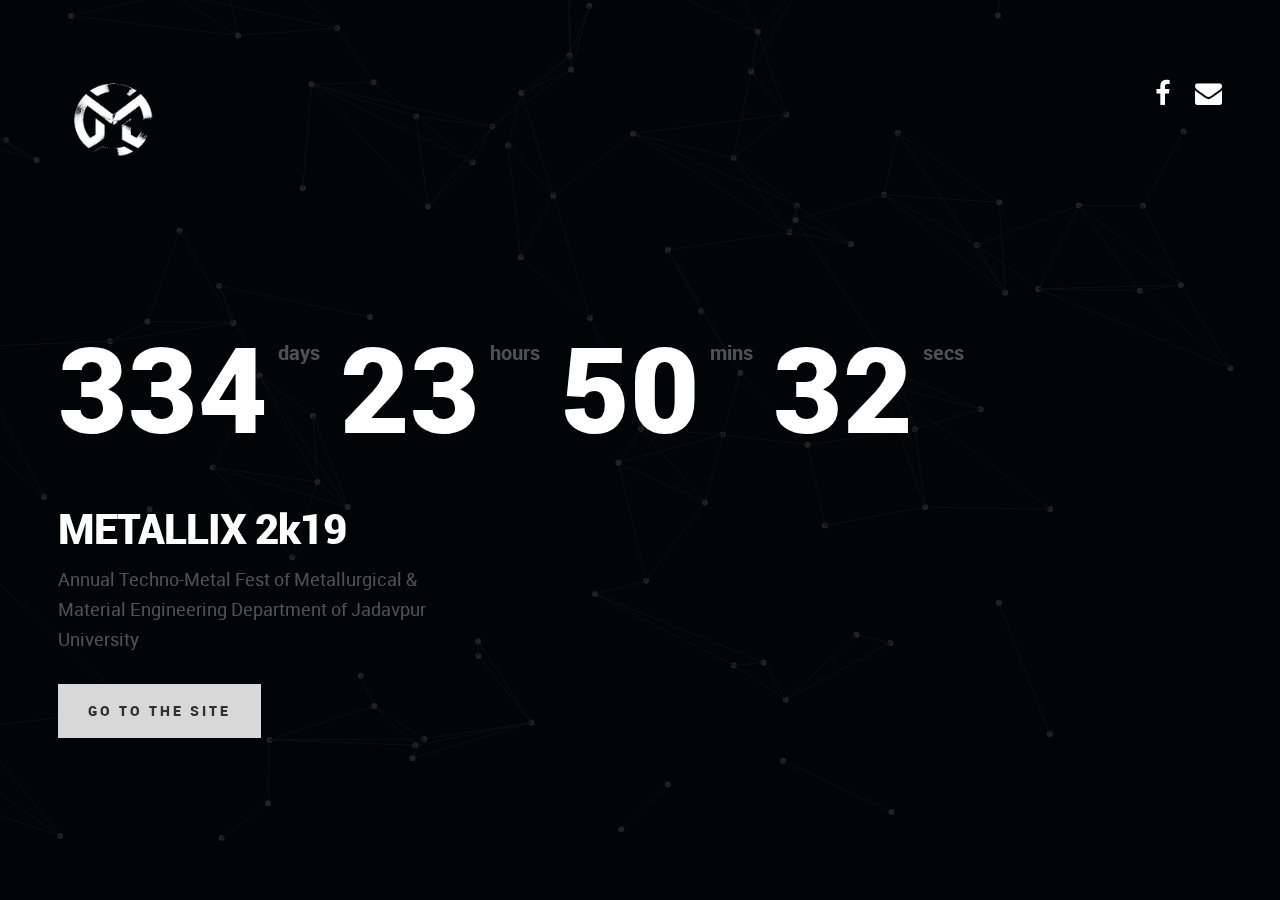
==== commit 70b9bde9: "Update index.html" ====
--- a/index.html
+++ b/index.html
@@ -91,7 +91,7 @@
 							Annual Techno-Metal Fest of Metallurgical & Material Engineering Department of Jadavpur University
 				  			</p>			  				
 			  			</div>			  						  			   			
-<button onclick="window.location.href = "https://amishra1508.github.io/metallix2019/info.html";">Go to the site</button>
+<button onclick="window.location.href = "info.html";">Go to the site</button>
 			   	</div> <!-- /twelve --> 
 
 			   
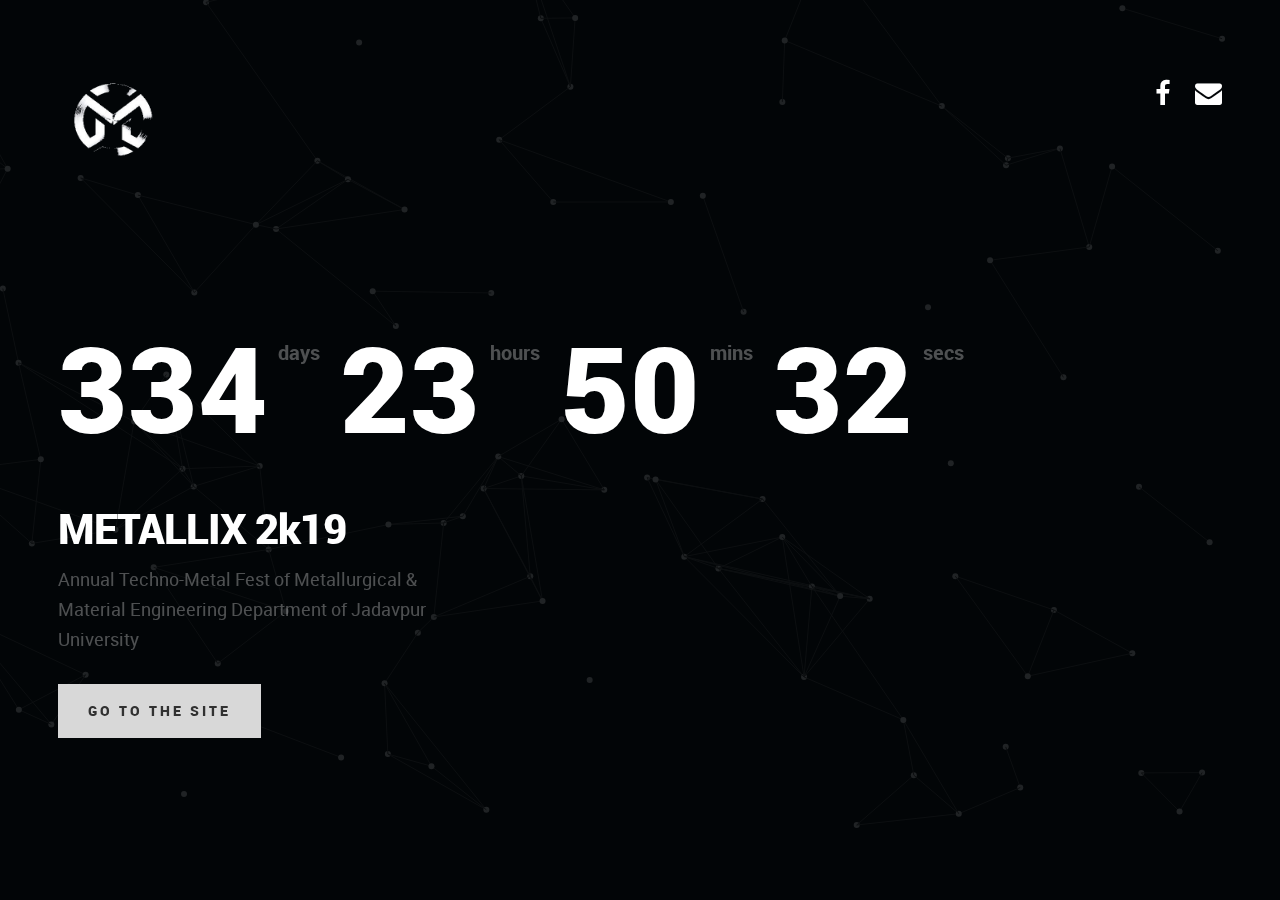
==== commit 3db270a1: "Update index.html" ====
--- a/index.html
+++ b/index.html
@@ -91,7 +91,7 @@
 							Annual Techno-Metal Fest of Metallurgical & Material Engineering Department of Jadavpur University
 				  			</p>			  				
 			  			</div>			  						  			   			
-<button onclick="window.location.href = "info.html";">Go to the site</button>
+<button onclick="window.location.href = 'info.html';">Go to the site</button>
 			   	</div> <!-- /twelve --> 
 
 			   
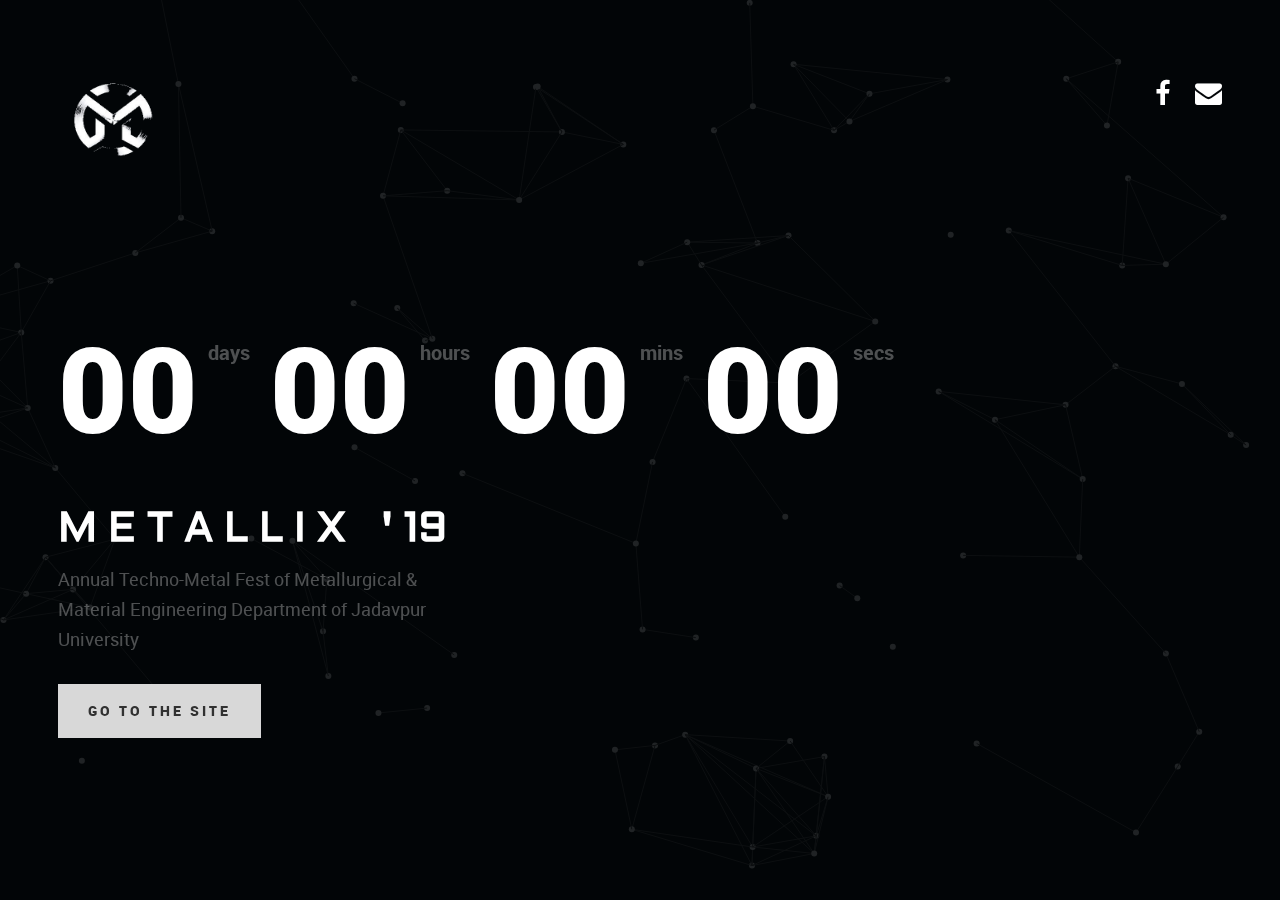
==== commit 69a0e5c8: "Add files via upload" ====
--- a/index.html
+++ b/index.html
@@ -23,7 +23,7 @@
    <link rel="stylesheet" href="css/base.css">  
    <link rel="stylesheet" href="css/main.css">
    <link rel="stylesheet" href="css/vendor.css">
-
+<link href='https://fonts.googleapis.com/css?family=Aldrich' rel='stylesheet'>
    <!-- script
    ================================================== -->
 	<script src="js/modernizr.js"></script>
@@ -59,7 +59,10 @@
 
    </header> <!-- /header -->   
 
-
+<style>
+	h1{font-family: 'Aldrich';
+         font-size: 10px}                   }
+</style>
    <!-- home
    ================================================== -->
    <section id="home" class="home-particles">
@@ -76,17 +79,17 @@
 		   			<div id="counter">
 		   				<div class="half">
 		  
-		   				<span>334 <sup>days</sup></span> 
-		 						<span>23 <sup>hours</sup></span>
+		   				<span>00 <sup>days</sup></span> 
+		 						<span>00 <sup>hours</sup></span>
 		   				</div>
 							<div class="half">
-								<span>50 <sup>mins</sup></span>
-		 						<span>32 <sup>secs</sup></span>
+								<span>00 <sup>mins</sup></span>
+		 						<span>00 <sup>secs</sup></span>
 		 					</div> 
 		   			</div>
 
 			  			<div class="bottom-text">
-			  				<h1>METALLIX 2k19</h1>
+			  				<h1>M E T A L L I X &nbsp;&nbsp;' 19</h1>
 				  			<p>
 							Annual Techno-Metal Fest of Metallurgical & Material Engineering Department of Jadavpur University
 				  			</p>			  				
@@ -113,4 +116,4 @@
 
 </body>
 
-</html>
+</html>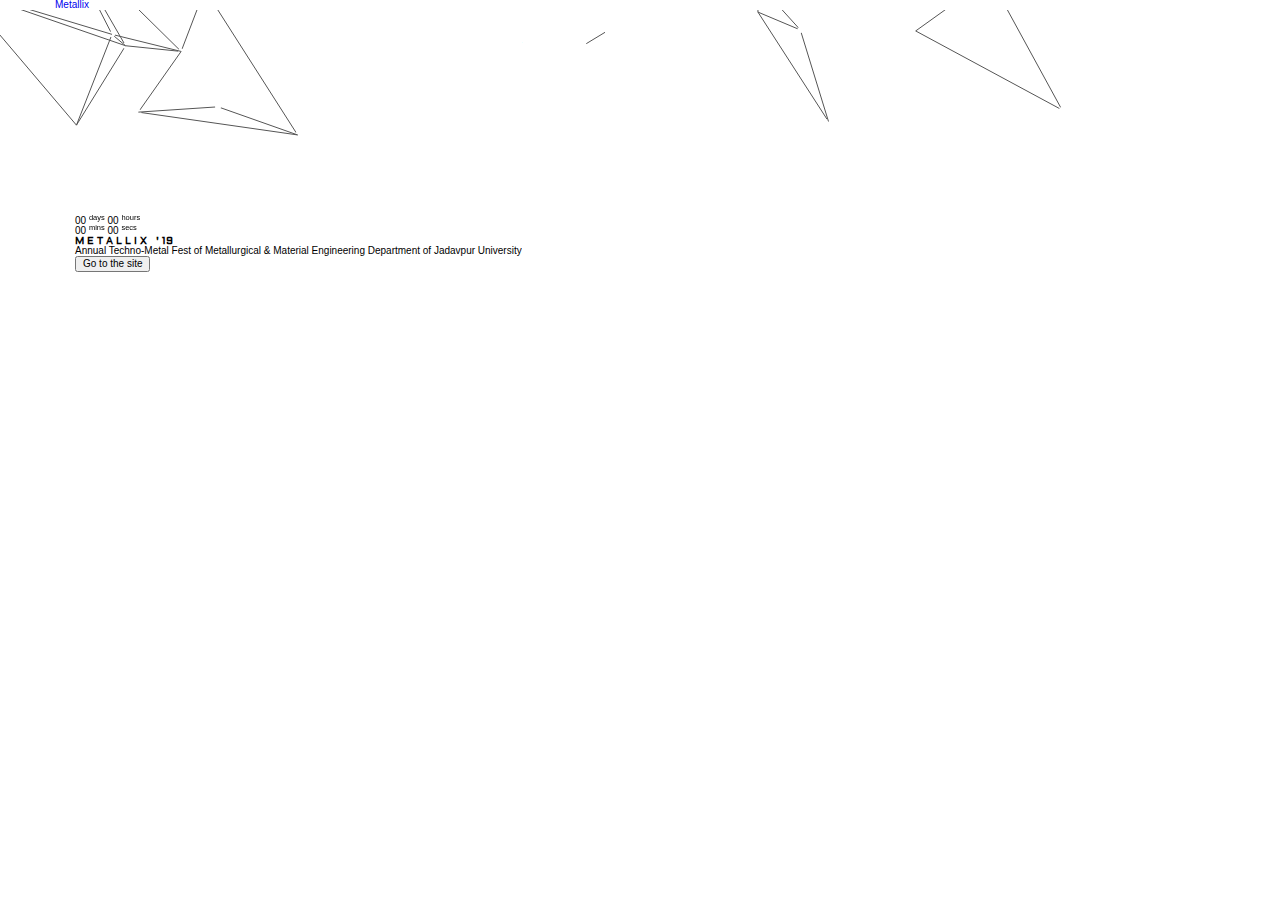
==== commit b82ba9da: "Update index.html" ====
--- a/index.html
+++ b/index.html
@@ -7,7 +7,7 @@
    <!--- basic page needs
    ================================================== -->
    <meta charset="utf-8">
-	<title>Metallix 2k19 | Metallurgical & Material Engineering Department | Jadavpur University</title>
+	<title>Metallix '19 | Metallurgical & Material Engineering Department | Jadavpur University</title>
         <meta http-equiv="Content-Type" content="text/html; charset=UTF-8">
         <meta name="description" content="The annual technical fest of the Metallurgical & Material Engineering Department of Jadavpur University" />
         <meta name="keywords" content="Metallix 2k19, Metallurgy fests, Jadavpur University, Fest of Metallurgy, Kolkata fests, " />
@@ -116,4 +116,4 @@
 
 </body>
 
-</html>+</html>
